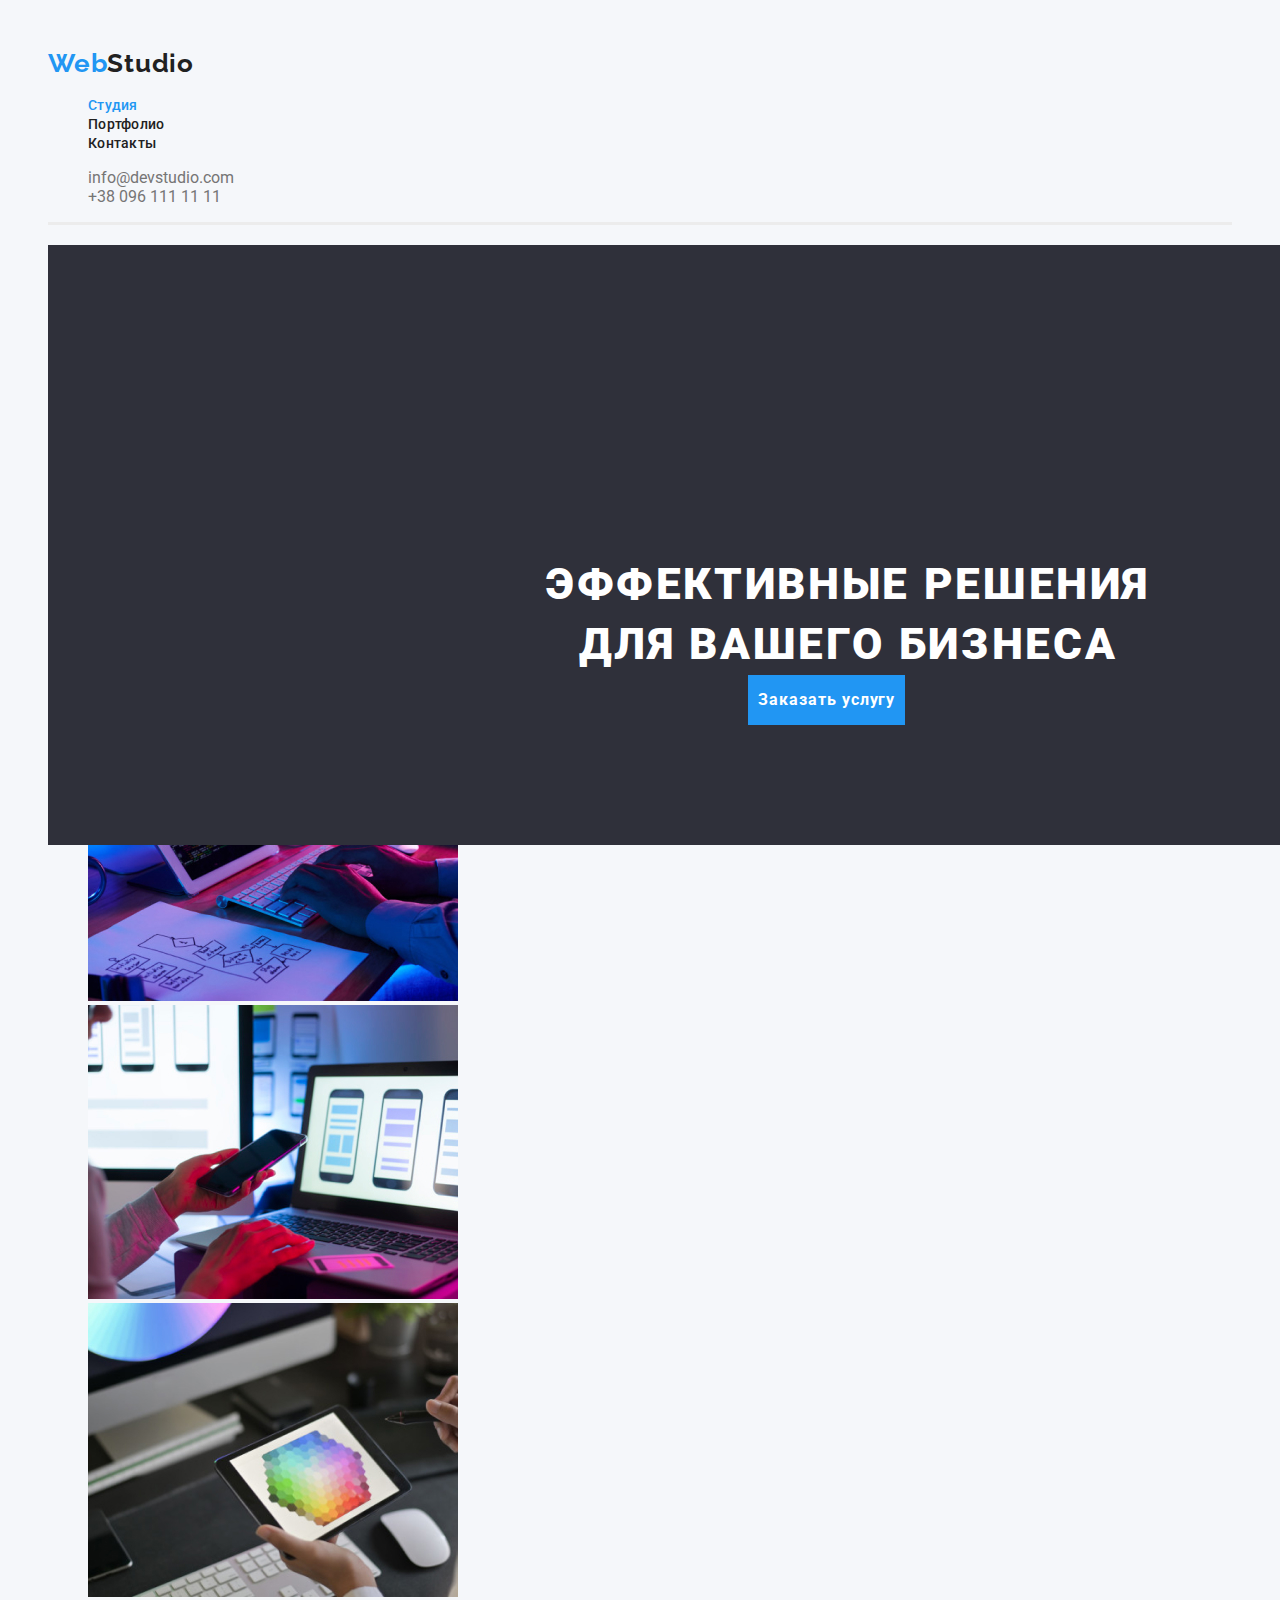
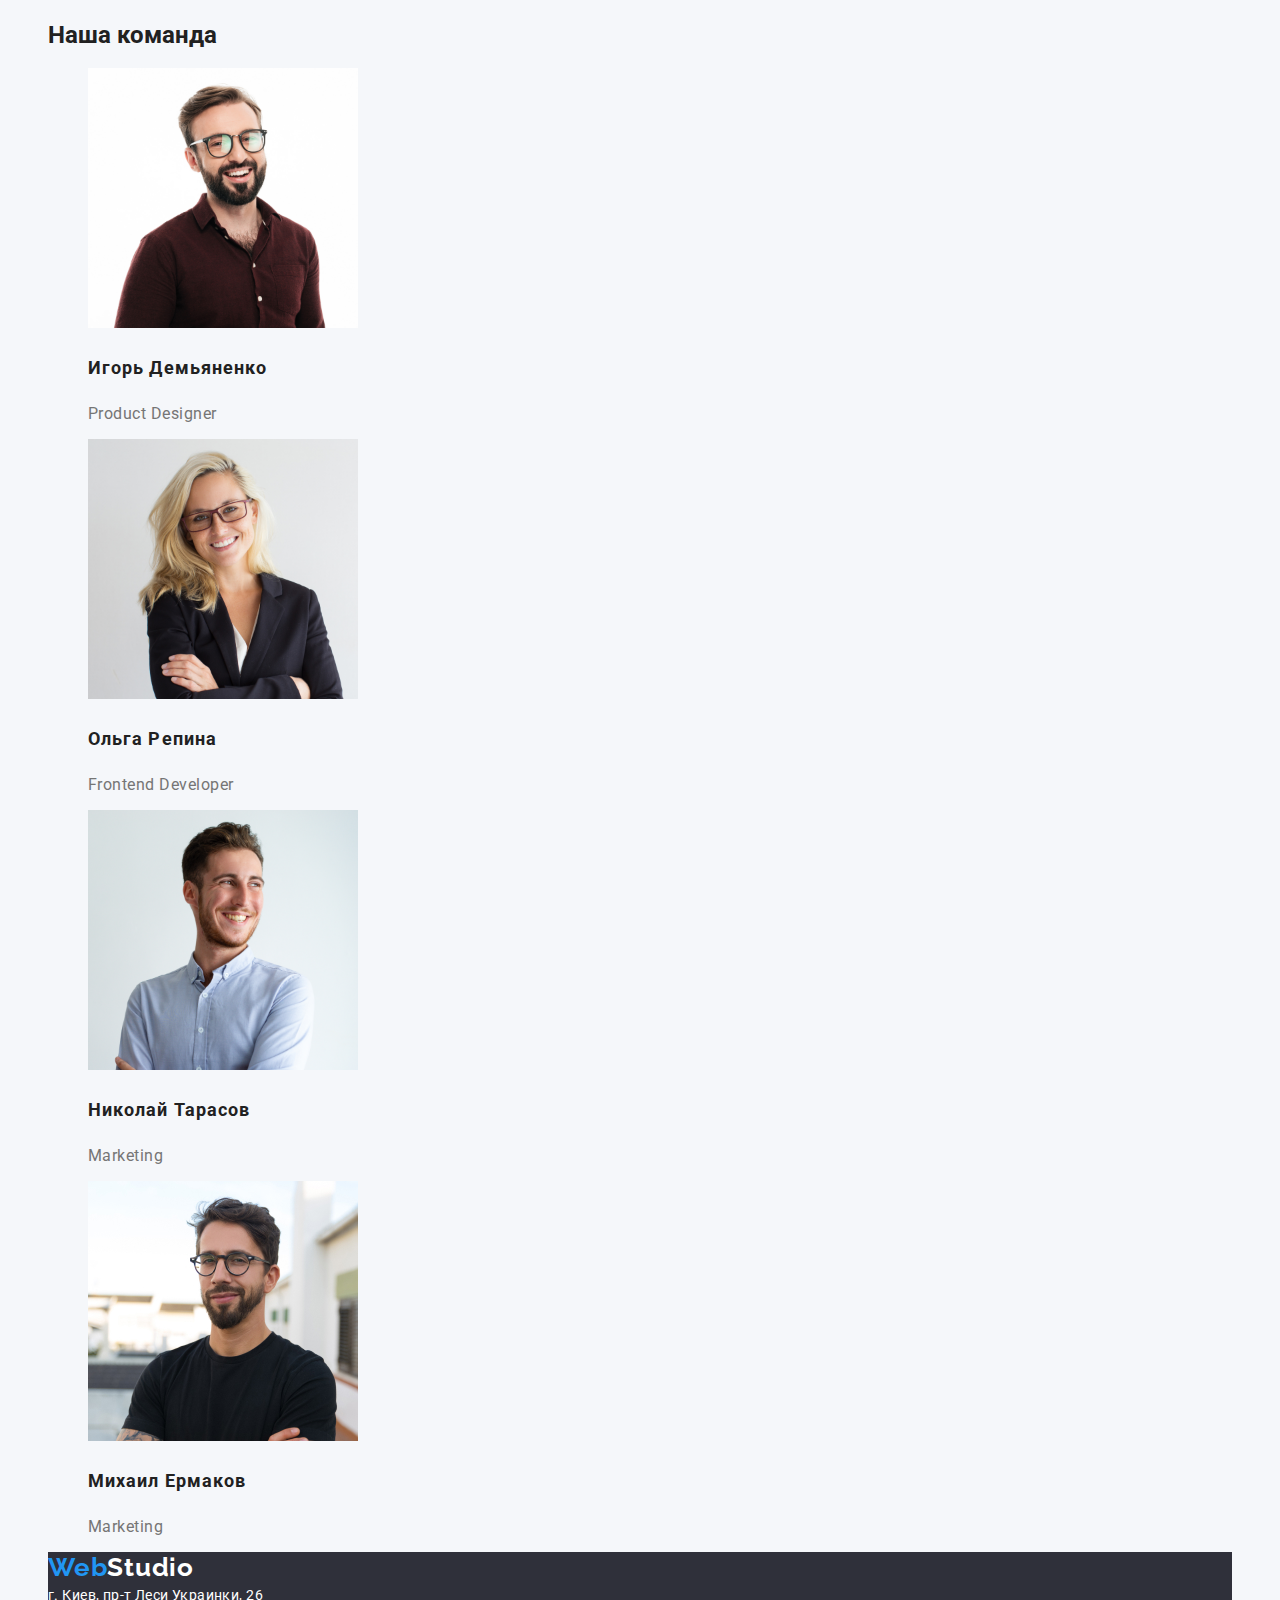
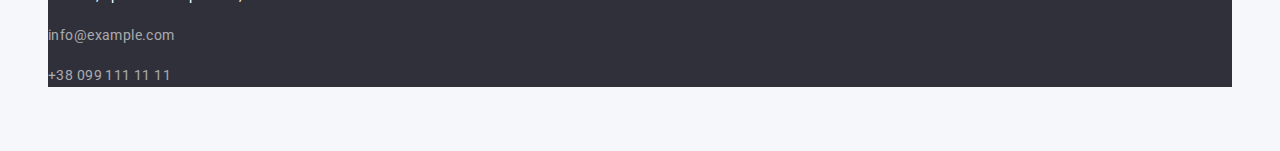
==== index.html @ 978a1388 "goit-markup-hw-02 v1" ====
<!DOCTYPE html>
<html lang="ru">

<head>
    <meta charset="UTF-8" />
    <meta name="viewport" content="width=device-width, initial-scale=1.0" />
    <title>WebStudio</title>
    <link rel="stylesheet" href="./css/normalize.css">
    <link rel="preconnect" href="https://fonts.gstatic.com">
    <link href="https://fonts.googleapis.com/css2?family=Open+Sans:wght@400;600&family=Raleway:wght@100;300;400;600;700&family=Roboto:wght@400;500;700;900&display=swap" rel="stylesheet">
    <link rel="preconnect" href="https://fonts.gstatic.com" />
    <link href="https://fonts.googleapis.com/css2?family=Open+Sans:wght@400;600&family=Raleway:wght@100;300;400;600;700&display=swap" rel="stylesheet" />
    <link rel="stylesheet" href="./css/common.css" />
    <link rel="stylesheet" href="./css/main.css" />
</head>

<body>
    <header class="header">
        <!-- Навигация -->
        <nav class="site-nav">
            <a href="./index.html">
                <span class="logo-accent">Web</span><span class="logo-header">Studio</span>
            </a>
            <ul class="nav-list">
                <li>
                    <a href="./index.html" class="link current">Cтудия</a>
                </li>
                <li>
                    <a href="./portfolio.html" class="link">Портфолио</a>
                </li>
                <li>
                    <a href="#contacts" class="link">Контакты</a>
                </li>
            </ul>
            <!-- Контакты -->
            <ul class="contacts-list">
                <li>
                    <a href="mailto:info@devstudio.com" class="link">info@devstudio.com</a
            >
          </li>
          <li>
            <a href="tel:+380961111111" class="link">+38 096 111 11 11</a>
                </li>
            </ul>
        </nav>
    </header>

    <main>
        <!-- Герой -->
        <section class="hero">
            <h1 class="hero-title">Эффективные решения для вашего бизнеса</h1>
            <a href="#" class="order-btn">Заказать услугу</a>
        </section>
        <!-- Особенности -->
        <section class="section">
            <h2 class="section-title">Особенности</h2>
            <ul class="features">
                <li>
                    <h3 class="list-title">Внимание к деталям</h3>
                    <p>
                        Идейные соображения, а также начало повседневной работы по формированию позиции.
                    </p>
                </li>
                <li>
                    <h3 class="list-title">Пунктуальность</h3>
                    <p>
                        Задача организации, в особенности же рамки и место обучения кадров влечет за собой.
                    </p>
                </li>
                <li>
                    <h3 class="list-title">Планирование</h3>
                    <p>
                        Равным образом консультация с широким активом в значительной степени обуславливает.
                    </p>
                </li>
                <li>
                    <h3 class="list-title">Современные технологии</h3>
                    <p>
                        Значимость этих проблем настолько очевидна, что реализация плановых заданий.
                    </p>
                </li>
            </ul>
        </section>
        <!-- Чем мы занимаемся -->
        <section class="section">
            <h2 class="section-title">Чем мы занимаемся</h2>
            <ul>
                <li><img src="./img/box 1.jpg" alt="img1" width="370" /></li>
                <li><img src="./img/box 2.jpg" alt="img2" width="370" /></li>
                <li><img src="./img/box 3.jpg" alt="img3" width="370" /></li>
            </ul>
        </section>
        <!-- Наша команда -->
        <section class="section">
            <h2 class="section-title">Наша команда</h2>
            <ul>
                <li>
                    <img src="./img/img1.jpg" alt="Портрет Игоря Демьяненко" width="270" />
                    <h3 class="list-title">Игорь Демьяненко</h3>
                    <p>Product Designer</p>
                </li>
                <li>
                    <img src="./img/img2.jpg" alt="Портрет Ольги Репиной" width="270" />
                    <h3 class="list-title">Ольга Репина</h3>
                    <p>Frontend Developer</p>
                </li>
                <li>
                    <img src="./img/img3.jpg" alt="Портрет Николая Тарасова" width="270" />
                    <h3 class="list-title">Николай Тарасов</h3>
                    <p>Marketing</p>
                </li>
                <li>
                    <img src="./img/img4.jpg" alt="Портрет Михаила Ермакова" width="270" />
                    <h3 class="list-title">Михаил Ермаков</h3>
                    <p>Marketing</p>
                </li>
            </ul>
        </section>
    </main>

    <footer class="footer">
        <a href="./index.html">
            <span class="logo-accent">Web</span
        ><span class="logo-footer">Studio</span>
        </a>
        <address class="adress">
          <a href="https://goo.gl/maps/UhhwCVumLmPJmTvy5" class="link address">
            г. Киев, пр-т Леси Украинки, 26</a
          >
        </address>
        <address class="adress">
          <p><a href="mailto:info@example.com">info@example.com</a></p>
          <p><a href="tel:+380991111111">+38 099 111 11 11</a></p>
        </address>
        </div>
    </footer>
</body>

</html>
---- css/common.css ----
:root {
    --primary-text-color: #757575;
    --color-lightgrey: rgba(255, 255, 255, 0.6);
    --title-text-color: #212121;
    --accent-color: #2196F3;
    --primary-white: #ffffff;
    --primary-background: #2F303A;
}

body {
    font-family: 'Roboto', sans-serif;
    background: #f5f7fa;
    padding: 40px;
}

li {
    list-style: none;
}

a {
    text-decoration: none;
    color:
}

address {
    font-style: normal;
}

.footer,
.hero {
    background-color: var(--primary-background);
}

.header {
    border-bottom: solid #ECECEC;
}


/* logo */

.logo-accent {
    color: #2196F3;
}

.logo-header {
    color: #212121;
}

.logo-footer {
    color: var(--primary-white);
}


/* .logo-accent {
    font-family: "Raleway", sans-serif;
    font-weight: 700;
    Font style: bold;
    font-size: 26px;
    line-height: 31px;
    letter-spacing: 0.03em;
} */

.logo-accent,
.logo-footer,
.logo-header {
    font-family: "Raleway", sans-serif;
    font-weight: 700;
    font-style: normal;
    font-size: 26px;
    line-height: 31px;
    letter-spacing: 0.03em;
}


/* contacts */

.contacts-list .link {
    color: var(--primary-text-color);
}

.contacts-list .link:hover,
.contacts-list .link:focus {
    color: var(--accent-color);
}

.section {
    color: var(--primary-text-color);
}

.section-title,
.title,
.list-title {
    color: var(--title-text-color);
}

.list-title {
    font-size: 18px;
    line-height: 36px;
    letter-spacing: 0.06em;
}


/* Site Navigation */

.nav-list .link.current {
    color: var(--accent-color);
}

.nav-list .link {
    color: var(--title-text-color);
    font-weight: 500;
    font-size: 14px;
    line-height: 16px;
    letter-spacing: 0.02em;
}

.nav-list .link:hover,
.nav-list .link:focus {
    color: var(--accent-color);
}


/* Footer */

.footer a {
    color: var(--color-lightgrey);
}

.footer .address {
    color: var(--primary-white);
}

.adress a {
    font-family: 'Roboto';
    font-style: normal;
    font-weight: 400;
    font-size: 14px;
    line-height: 24px;
    letter-spacing: 0.03em;
}
---- css/main.css ----
/*
li {
    list-style: none;
}

[href] {
    text-decoration: none;
}

.section {
    color: var(--primary-text-color);
}

.section-title,
.title {
    color: var(--title-text-color);
}


/* Site Navigation */


/* .nav-list .link {
    color: var(--title-text-color);
}

.nav-list .link:hover,
.nav-list .link:focus {
    color: var(--accent-color); */


/* Hero */

.hero {
    position: absolute;
    width: 1600px;
    height: 600px;
}

.hero-title {
    position: absolute;
    width: 696px;
    height: 120px;
    left: 452px;
    top: 280px;
    color: var(--primary-white);
    font-weight: 900;
    font-style: normal;
    font-size: 44px;
    line-height: 60px;
    text-align: center;
    letter-spacing: 0.06em;
    text-transform: uppercase;
}

.order-btn {
    position: absolute;
    left: 700px;
    top: 430px;
    background-color: var(--accent-color);
    color: var(--primary-white);
    font-style: normal;
    font-weight: bold;
    font-size: 16px;
    line-height: 30px;
    letter-spacing: 0.06em;
    align-items: center;
    text-align: center;
    padding: 10px;
}


/* Section */

.section p {
    font-family: 'Roboto';
    font-style: normal;
    font-weight: normal;
    font-size: 16px;
    line-height: 19px;
    letter-spacing: 0.03em;
}
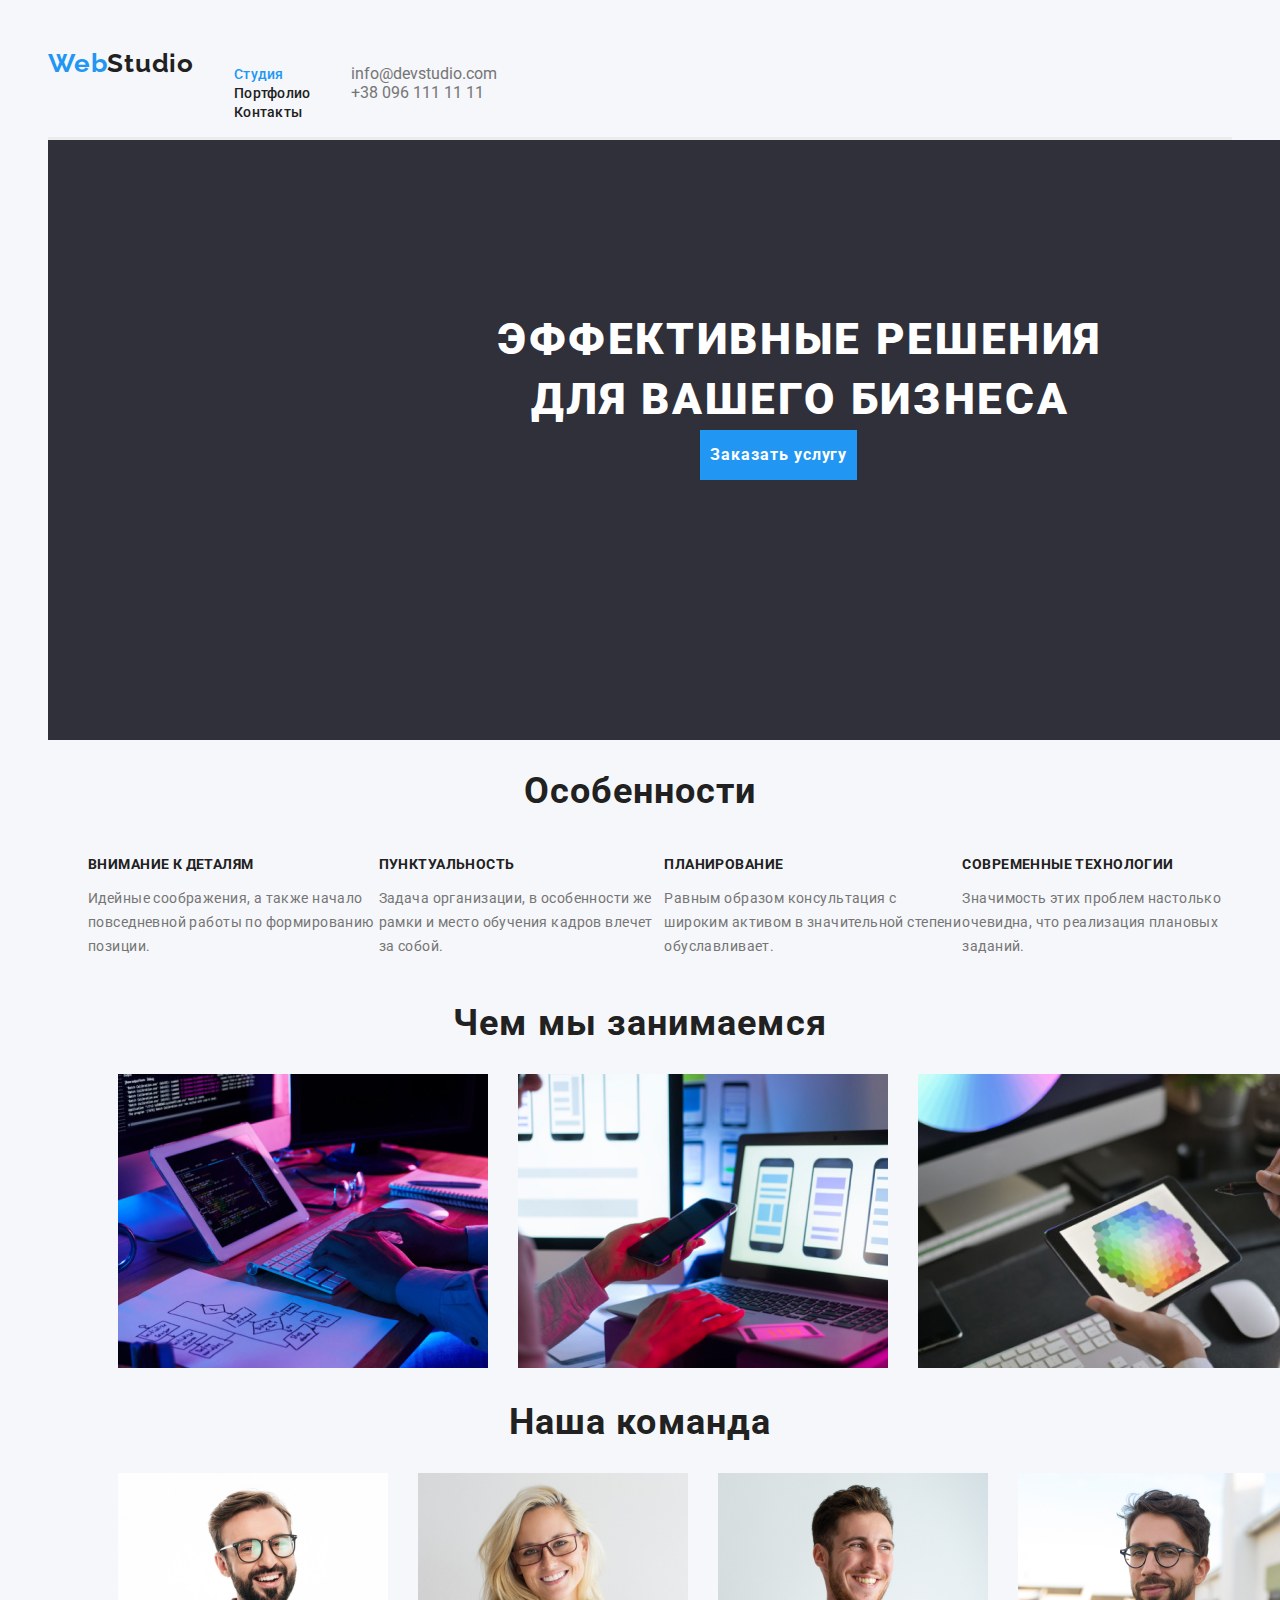
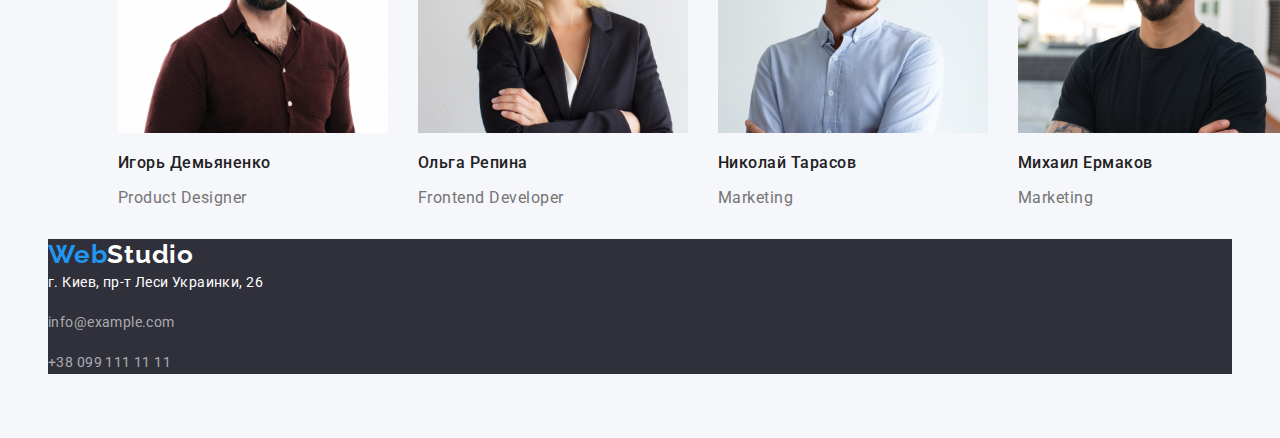
==== commit 64c29140: "goit-markup-hw-02 v1.1" ====
--- a/index.html
+++ b/index.html
@@ -84,7 +84,7 @@
         <!-- Чем мы занимаемся -->
         <section class="section">
             <h2 class="section-title">Чем мы занимаемся</h2>
-            <ul>
+            <ul class="about">
                 <li><img src="./img/box 1.jpg" alt="img1" width="370" /></li>
                 <li><img src="./img/box 2.jpg" alt="img2" width="370" /></li>
                 <li><img src="./img/box 3.jpg" alt="img3" width="370" /></li>
@@ -93,10 +93,10 @@
         <!-- Наша команда -->
         <section class="section">
             <h2 class="section-title">Наша команда</h2>
-            <ul>
+            <ul class="team-list">
                 <li>
                     <img src="./img/img1.jpg" alt="Портрет Игоря Демьяненко" width="270" />
-                    <h3 class="list-title">Игорь Демьяненко</h3>
+                    <h3 class="list-title ">Игорь Демьяненко</h3>
                     <p>Product Designer</p>
                 </li>
                 <li>
--- a/css/common.css
+++ b/css/common.css
@@ -19,7 +19,6 @@
 
 a {
     text-decoration: none;
-    color:
 }
 
 address {
@@ -36,6 +35,14 @@
 }
 
 
+/* Header */
+
+.header .site-nav {
+    display: flex;
+    flex-direction: row;
+}
+
+
 /* logo */
 
 .logo-accent {
@@ -49,16 +56,6 @@
 .logo-footer {
     color: var(--primary-white);
 }
-
-
-/* .logo-accent {
-    font-family: "Raleway", sans-serif;
-    font-weight: 700;
-    Font style: bold;
-    font-size: 26px;
-    line-height: 31px;
-    letter-spacing: 0.03em;
-} */
 
 .logo-accent,
 .logo-footer,
--- a/css/main.css
+++ b/css/main.css
@@ -1,38 +1,8 @@
-/*
-li {
-    list-style: none;
-}
-
-[href] {
-    text-decoration: none;
-}
-
-.section {
-    color: var(--primary-text-color);
-}
-
-.section-title,
-.title {
-    color: var(--title-text-color);
-}
-
-
-/* Site Navigation */
-
-
-/* .nav-list .link {
-    color: var(--title-text-color);
-}
-
-.nav-list .link:hover,
-.nav-list .link:focus {
-    color: var(--accent-color); */
-
-
 /* Hero */
 
 .hero {
-    position: absolute;
+    display: flex;
+    flex-direction: column;
     width: 1600px;
     height: 600px;
 }
@@ -72,6 +42,16 @@
 
 /* Section */
 
+.section-title {
+    font-family: 'Roboto';
+    font-style: normal;
+    font-weight: bold;
+    font-size: 36px;
+    line-height: 42px;
+    letter-spacing: 0.03em;
+    text-align: center;
+}
+
 .section p {
     font-family: 'Roboto';
     font-style: normal;
@@ -79,4 +59,64 @@
     font-size: 16px;
     line-height: 19px;
     letter-spacing: 0.03em;
+}
+
+
+/* Features Section */
+
+.features {
+    display: flex;
+    flex-direction: row;
+}
+
+.features .list-title {
+    font-family: 'Roboto';
+    font-style: normal;
+    font-weight: bold;
+    font-size: 14px;
+    line-height: 16px;
+    letter-spacing: 0.03em;
+    text-transform: uppercase;
+}
+
+.features p {
+    font-family: 'Roboto';
+    font-style: normal;
+    font-weight: normal;
+    font-size: 14px;
+    line-height: 24px;
+    letter-spacing: 0.03em;
+}
+
+
+/* About Section */
+
+.about {
+    display: flex;
+    flex-direction: row;
+}
+
+.about li {
+    margin-left: 30px;
+}
+
+
+/* Team Section */
+
+.team-list {
+    display: flex;
+    flex-direction: row;
+}
+
+.team-list li {
+    margin-left: 30px;
+}
+
+.team-list .list-title {
+    font-family: 'Roboto';
+    font-style: normal;
+    font-weight: 500;
+    font-size: 16px;
+    line-height: 19px;
+    letter-spacing: 0.03em;
 }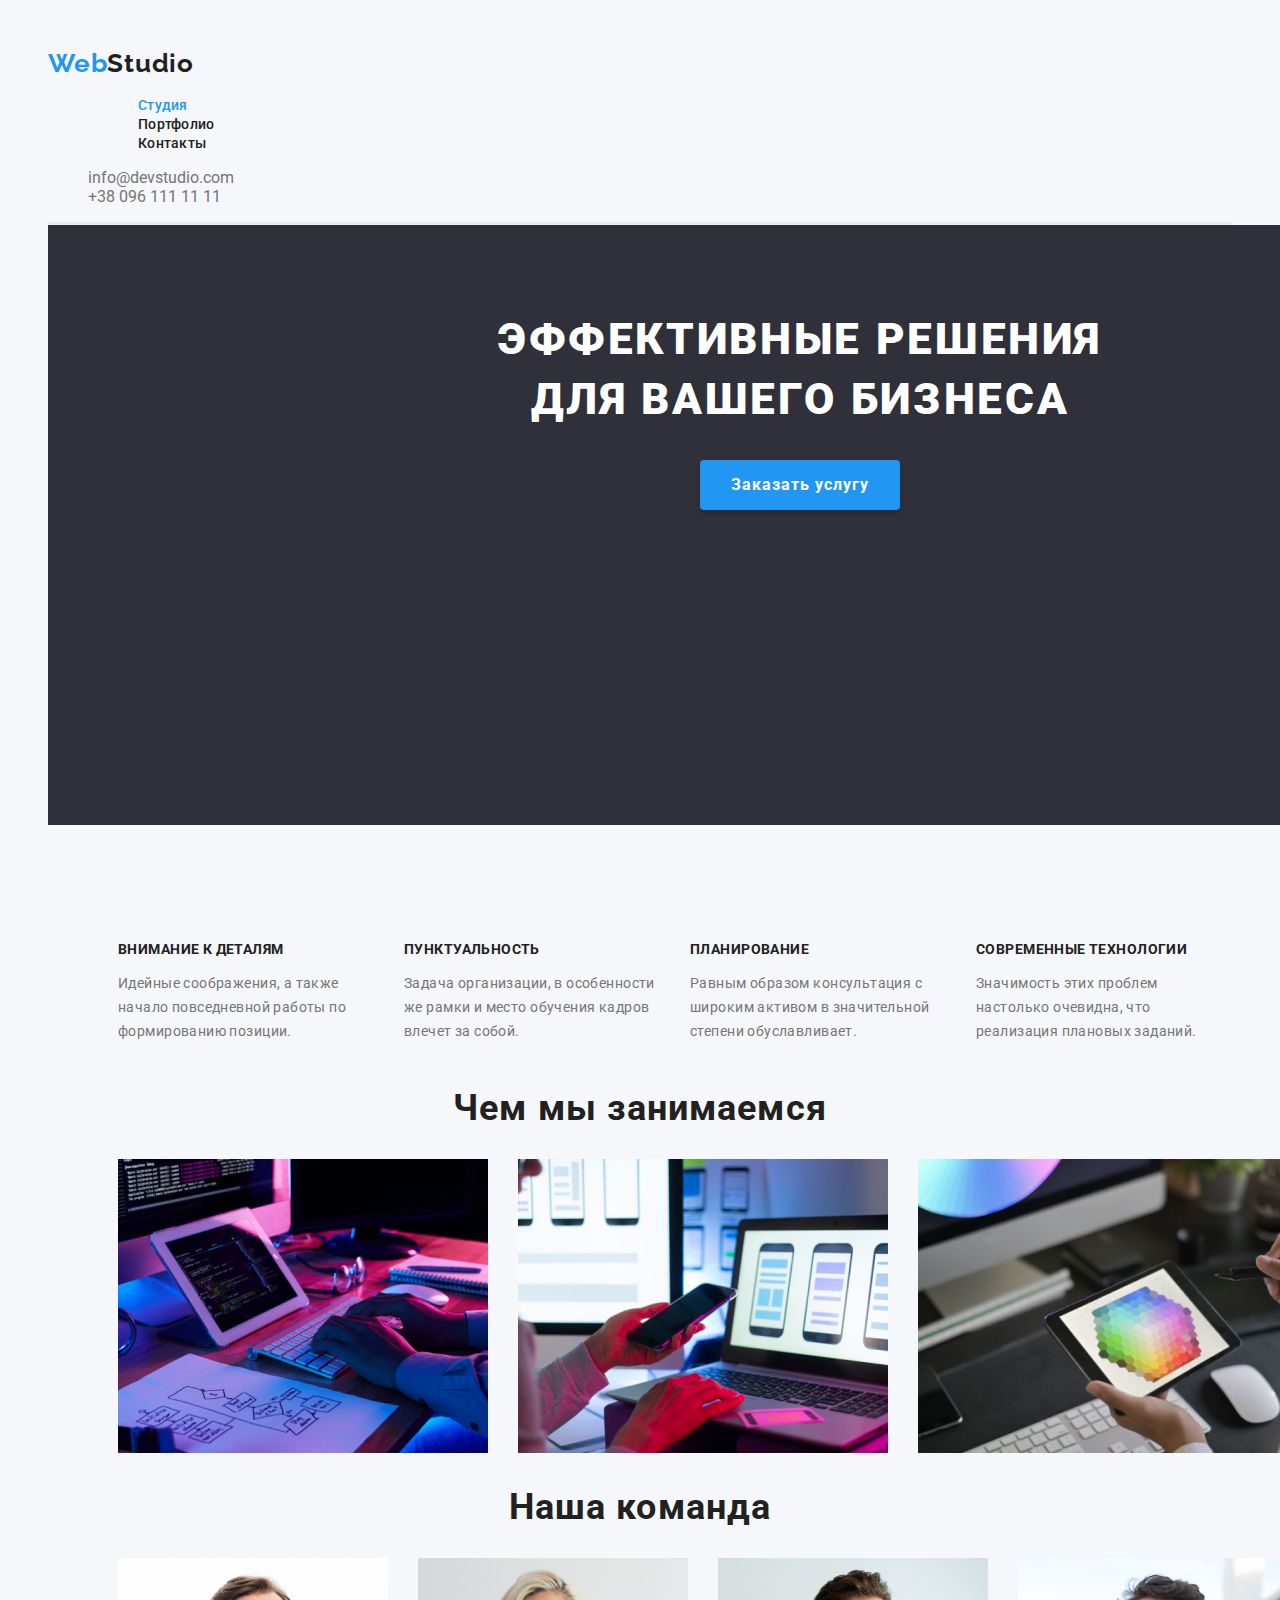
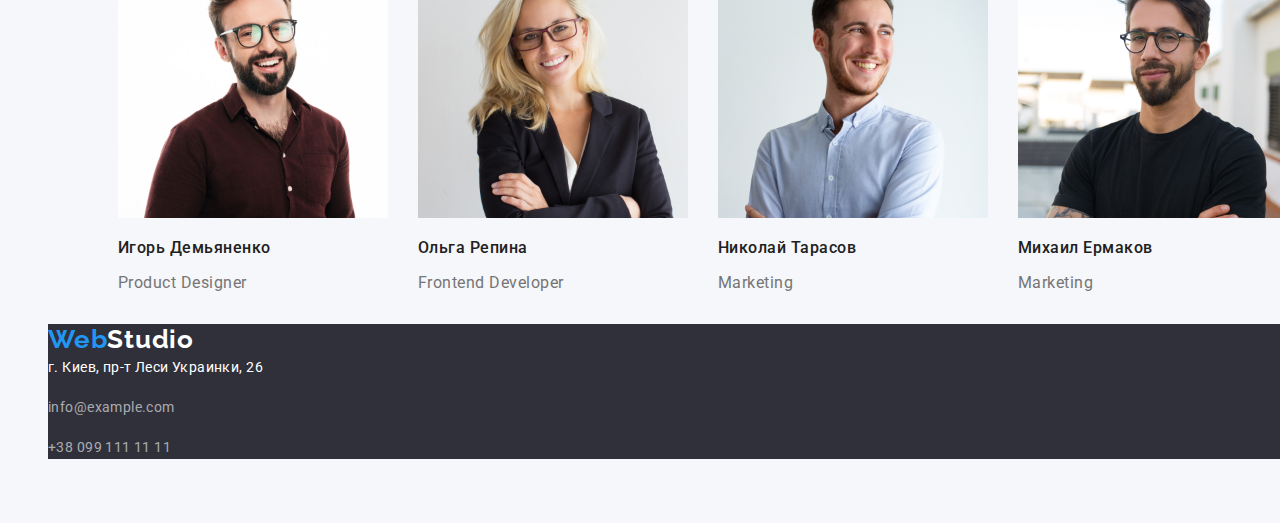
==== commit 4974809c: "goit-markup-hw-02 v1.3" ====
--- a/index.html
+++ b/index.html
@@ -53,7 +53,7 @@
         </section>
         <!-- Особенности -->
         <section class="section">
-            <h2 class="section-title">Особенности</h2>
+            <h2 class="section-title hidden-title">Особенности</h2>
             <ul class="features">
                 <li>
                     <h3 class="list-title">Внимание к деталям</h3>
--- a/css/common.css
+++ b/css/common.css
@@ -5,6 +5,12 @@
     --accent-color: #2196F3;
     --primary-white: #ffffff;
     --primary-background: #2F303A;
+}
+
+*,
+*::before,
+*::after {
+    box-sizing: border-box;
 }
 
 body {
@@ -30,16 +36,32 @@
     background-color: var(--primary-background);
 }
 
+
+/* Header */
+
 .header {
     border-bottom: solid #ECECEC;
 }
 
 
-/* Header */
+/* Site Navigation */
 
-.header .site-nav {
-    display: flex;
-    flex-direction: row;
+.nav-list .link.current {
+    color: var(--accent-color);
+}
+
+.nav-list .link {
+    color: var(--title-text-color);
+    font-weight: 500;
+    font-size: 14px;
+    line-height: 16px;
+    letter-spacing: 0.02em;
+    margin-left: 50px;
+}
+
+.nav-list .link:hover,
+.nav-list .link:focus {
+    color: var(--accent-color);
 }
 
 
@@ -97,27 +119,11 @@
 }
 
 
-/* Site Navigation */
+/* Footer */
 
-.nav-list .link.current {
-    color: var(--accent-color);
+.footer {
+    width: 1600px;
 }
-
-.nav-list .link {
-    color: var(--title-text-color);
-    font-weight: 500;
-    font-size: 14px;
-    line-height: 16px;
-    letter-spacing: 0.02em;
-}
-
-.nav-list .link:hover,
-.nav-list .link:focus {
-    color: var(--accent-color);
-}
-
-
-/* Footer */
 
 .footer a {
     color: var(--color-lightgrey);
--- a/css/main.css
+++ b/css/main.css
@@ -27,6 +27,7 @@
     position: absolute;
     left: 700px;
     top: 430px;
+    width: 200px;
     background-color: var(--accent-color);
     color: var(--primary-white);
     font-style: normal;
@@ -37,6 +38,9 @@
     align-items: center;
     text-align: center;
     padding: 10px;
+    box-shadow: 0px 4px 4px rgba(0, 0, 0, 0.15);
+    border-radius: 4px;
+    margin-top: 30px;
 }
 
 
@@ -64,9 +68,21 @@
 
 /* Features Section */
 
+.section-title.hidden-title {
+    visibility: hidden;
+}
+
 .features {
     display: flex;
     flex-direction: row;
+}
+
+.features>li {
+    margin-left: 30px;
+    width: 270px;
+    /* position: absolute;
+    width: 270px;
+    height: 101px; */
 }
 
 .features .list-title {
@@ -82,7 +98,7 @@
 .features p {
     font-family: 'Roboto';
     font-style: normal;
-    font-weight: normal;
+    font-weight: 400;
     font-size: 14px;
     line-height: 24px;
     letter-spacing: 0.03em;
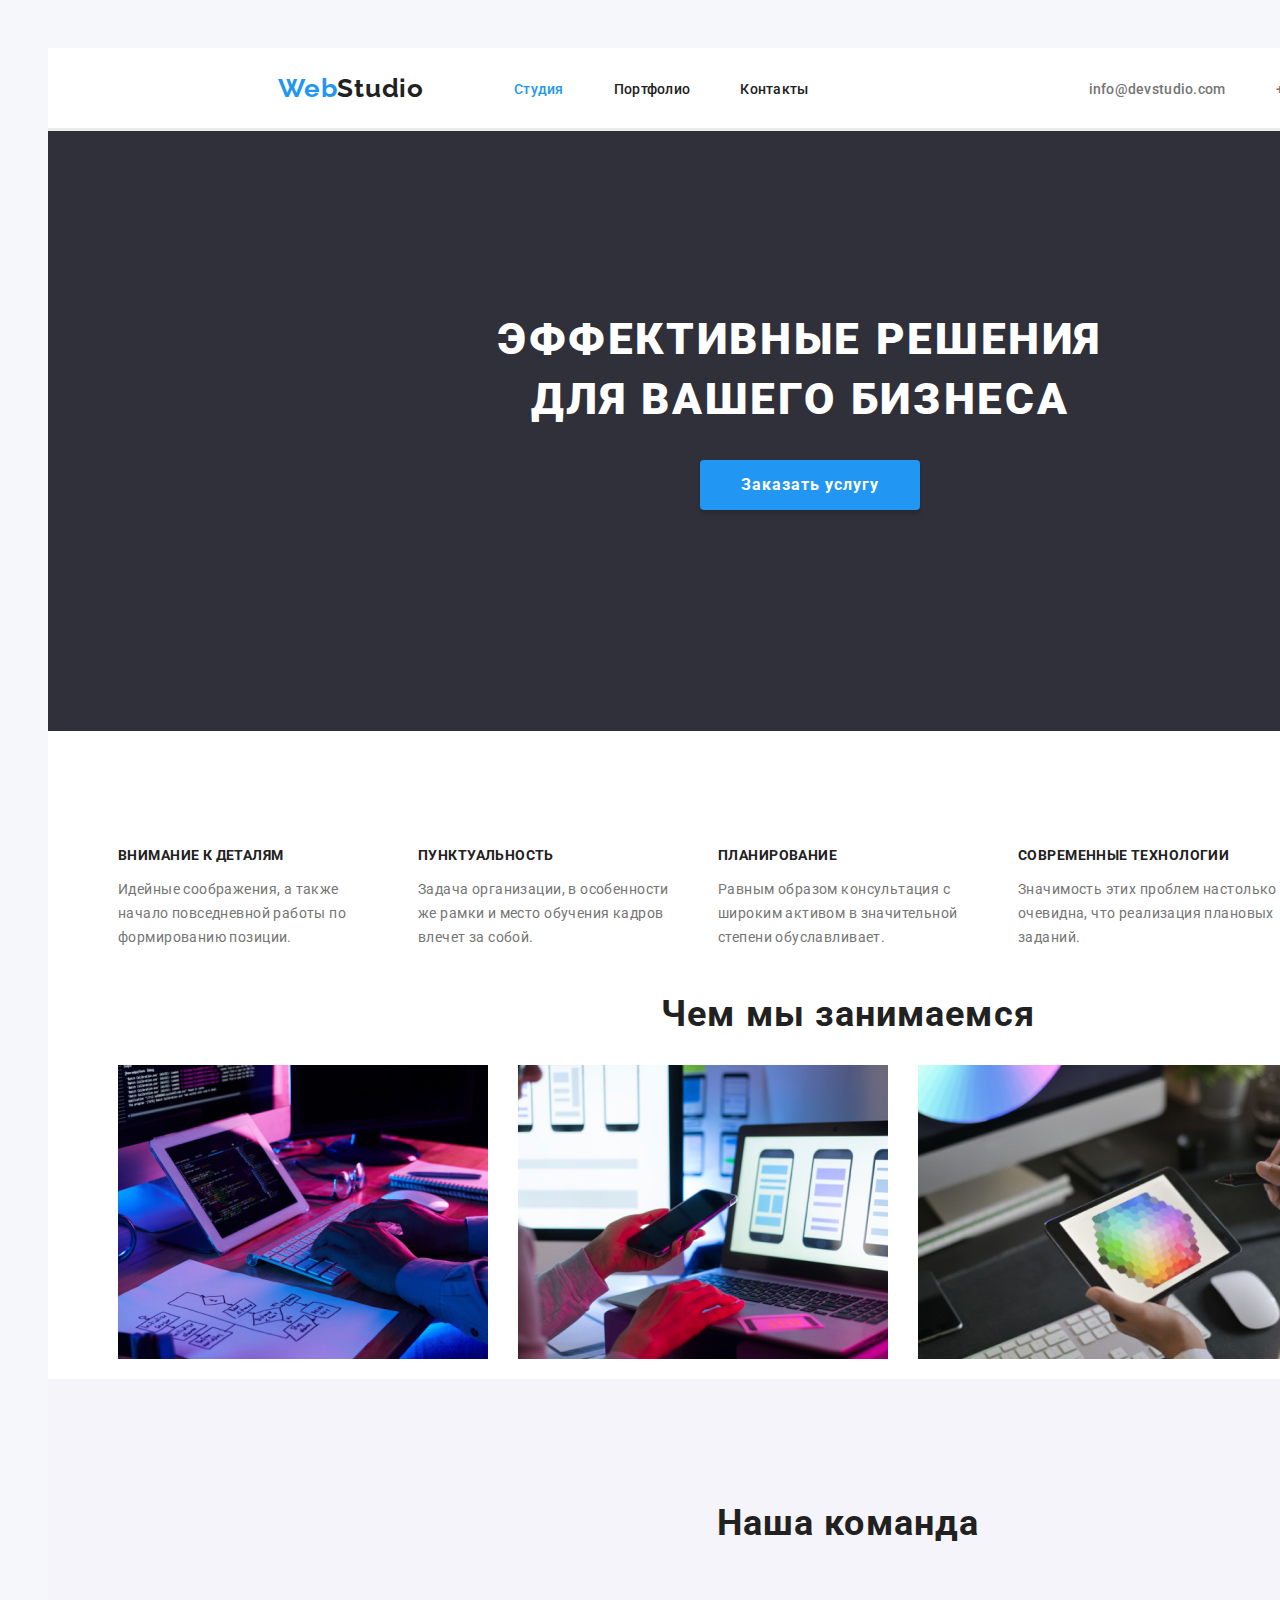
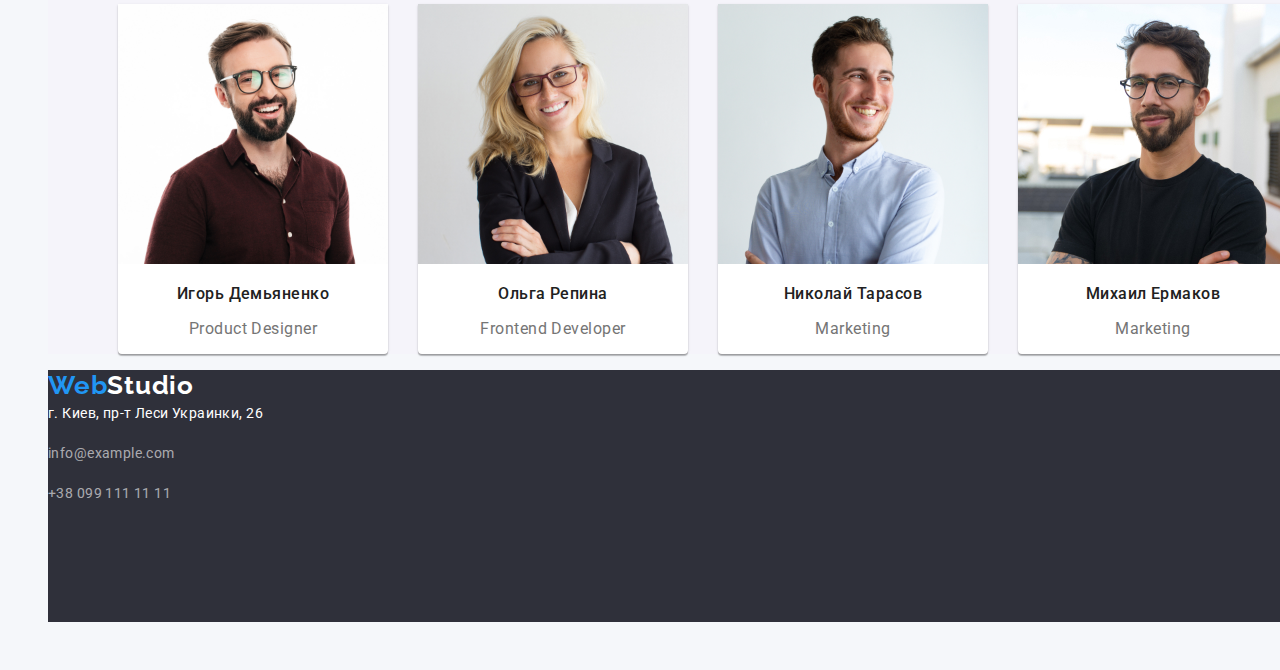
==== commit 9cf21173: "goit-markup-hw-02 v2.0" ====
--- a/index.html
+++ b/index.html
@@ -15,107 +15,110 @@
 </head>
 
 <body>
-    <header class="header">
-        <!-- Навигация -->
-        <nav class="site-nav">
-            <a href="./index.html">
-                <span class="logo-accent">Web</span><span class="logo-header">Studio</span>
-            </a>
-            <ul class="nav-list">
-                <li>
-                    <a href="./index.html" class="link current">Cтудия</a>
-                </li>
-                <li>
-                    <a href="./portfolio.html" class="link">Портфолио</a>
-                </li>
-                <li>
-                    <a href="#contacts" class="link">Контакты</a>
-                </li>
-            </ul>
-            <!-- Контакты -->
-            <ul class="contacts-list">
-                <li>
-                    <a href="mailto:info@devstudio.com" class="link">info@devstudio.com</a
+    <div class="wrapper">
+        <header class="header">
+            <!-- Навигация -->
+            <nav class="site-nav">
+                <a href="./index.html">
+                    <span class="logo-accent">Web</span><span class="logo-header">Studio</span>
+                </a>
+                <ul class="nav-list">
+                    <li>
+                        <a href="./index.html" class="link current">Cтудия</a>
+                    </li>
+                    <li>
+                        <a href="./portfolio.html" class="link">Портфолио</a>
+                    </li>
+                    <li>
+                        <a href="#contacts" class="link">Контакты</a>
+                    </li>
+                </ul>
+                <!-- Контакты -->
+                <ul class="contacts-list">
+                    <li>
+                        <a href="mailto:info@devstudio.com" class="link">info@devstudio.com</a
             >
           </li>
           <li>
             <a href="tel:+380961111111" class="link">+38 096 111 11 11</a>
-                </li>
-            </ul>
-        </nav>
-    </header>
+                    </li>
+                </ul>
+            </nav>
+        </header>
 
-    <main>
-        <!-- Герой -->
-        <section class="hero">
-            <h1 class="hero-title">Эффективные решения для вашего бизнеса</h1>
-            <a href="#" class="order-btn">Заказать услугу</a>
-        </section>
-        <!-- Особенности -->
-        <section class="section">
-            <h2 class="section-title hidden-title">Особенности</h2>
-            <ul class="features">
-                <li>
-                    <h3 class="list-title">Внимание к деталям</h3>
-                    <p>
-                        Идейные соображения, а также начало повседневной работы по формированию позиции.
-                    </p>
-                </li>
-                <li>
-                    <h3 class="list-title">Пунктуальность</h3>
-                    <p>
-                        Задача организации, в особенности же рамки и место обучения кадров влечет за собой.
-                    </p>
-                </li>
-                <li>
-                    <h3 class="list-title">Планирование</h3>
-                    <p>
-                        Равным образом консультация с широким активом в значительной степени обуславливает.
-                    </p>
-                </li>
-                <li>
-                    <h3 class="list-title">Современные технологии</h3>
-                    <p>
-                        Значимость этих проблем настолько очевидна, что реализация плановых заданий.
-                    </p>
-                </li>
-            </ul>
-        </section>
-        <!-- Чем мы занимаемся -->
-        <section class="section">
-            <h2 class="section-title">Чем мы занимаемся</h2>
-            <ul class="about">
-                <li><img src="./img/box 1.jpg" alt="img1" width="370" /></li>
-                <li><img src="./img/box 2.jpg" alt="img2" width="370" /></li>
-                <li><img src="./img/box 3.jpg" alt="img3" width="370" /></li>
-            </ul>
-        </section>
-        <!-- Наша команда -->
-        <section class="section">
-            <h2 class="section-title">Наша команда</h2>
-            <ul class="team-list">
-                <li>
-                    <img src="./img/img1.jpg" alt="Портрет Игоря Демьяненко" width="270" />
-                    <h3 class="list-title ">Игорь Демьяненко</h3>
-                    <p>Product Designer</p>
-                </li>
-                <li>
-                    <img src="./img/img2.jpg" alt="Портрет Ольги Репиной" width="270" />
-                    <h3 class="list-title">Ольга Репина</h3>
-                    <p>Frontend Developer</p>
-                </li>
-                <li>
-                    <img src="./img/img3.jpg" alt="Портрет Николая Тарасова" width="270" />
-                    <h3 class="list-title">Николай Тарасов</h3>
-                    <p>Marketing</p>
-                </li>
-                <li>
-                    <img src="./img/img4.jpg" alt="Портрет Михаила Ермакова" width="270" />
-                    <h3 class="list-title">Михаил Ермаков</h3>
-                    <p>Marketing</p>
-                </li>
-            </ul>
-        </section>
+        <main>
+
+            <!-- Герой -->
+            <section class="hero">
+                <h1 class="hero-title">Эффективные решения для вашего бизнеса</h1>
+                <a href="#" class="order-btn">Заказать услугу</a>
+            </section>
+            <!-- Особенности -->
+            <section class="section">
+                <h2 class="section-title hidden-title">Особенности</h2>
+                <ul class="features">
+                    <li>
+                        <h3 class="list-title">Внимание к деталям</h3>
+                        <p>
+                            Идейные соображения, а также начало повседневной работы по формированию позиции.
+                        </p>
+                    </li>
+                    <li>
+                        <h3 class="list-title">Пунктуальность</h3>
+                        <p>
+                            Задача организации, в особенности же рамки и место обучения кадров влечет за собой.
+                        </p>
+                    </li>
+                    <li>
+                        <h3 class="list-title">Планирование</h3>
+                        <p>
+                            Равным образом консультация с широким активом в значительной степени обуславливает.
+                        </p>
+                    </li>
+                    <li>
+                        <h3 class="list-title">Современные технологии</h3>
+                        <p>
+                            Значимость этих проблем настолько очевидна, что реализация плановых заданий.
+                        </p>
+                    </li>
+                </ul>
+            </section>
+            <!-- Чем мы занимаемся -->
+            <section class="section">
+                <h2 class="section-title">Чем мы занимаемся</h2>
+                <ul class="about">
+                    <li><img src="./img/box 1.jpg" alt="img1" width="370" /></li>
+                    <li><img src="./img/box 2.jpg" alt="img2" width="370" /></li>
+                    <li><img src="./img/box 3.jpg" alt="img3" width="370" /></li>
+                </ul>
+            </section>
+            <!-- Наша команда -->
+            <section class="section team">
+                <h2 class="section-title">Наша команда</h2>
+                <ul class="team-list">
+                    <li>
+                        <img src="./img/img1.jpg" alt="Портрет Игоря Демьяненко" width="270" />
+                        <h3 class="list-title ">Игорь Демьяненко</h3>
+                        <p>Product Designer</p>
+                    </li>
+                    <li>
+                        <img src="./img/img2.jpg" alt="Портрет Ольги Репиной" width="270" />
+                        <h3 class="list-title">Ольга Репина</h3>
+                        <p>Frontend Developer</p>
+                    </li>
+                    <li>
+                        <img src="./img/img3.jpg" alt="Портрет Николая Тарасова" width="270" />
+                        <h3 class="list-title">Николай Тарасов</h3>
+                        <p>Marketing</p>
+                    </li>
+                    <li>
+                        <img src="./img/img4.jpg" alt="Портрет Михаила Ермакова" width="270" />
+                        <h3 class="list-title">Михаил Ермаков</h3>
+                        <p>Marketing</p>
+                    </li>
+                </ul>
+            </section>
+    </div>
     </main>
 
     <footer class="footer">
--- a/css/common.css
+++ b/css/common.css
@@ -2,15 +2,10 @@
     --primary-text-color: #757575;
     --color-lightgrey: rgba(255, 255, 255, 0.6);
     --title-text-color: #212121;
-    --accent-color: #2196F3;
+    --accent-color: #2196f3;
     --primary-white: #ffffff;
-    --primary-background: #2F303A;
-}
-
-*,
-*::before,
-*::after {
-    box-sizing: border-box;
+    --primary-background: #2f303a;
+    --secondary-background: #f5f4fa;
 }
 
 body {
@@ -36,15 +31,65 @@
     background-color: var(--primary-background);
 }
 
+.wrapper {
+    width: 1600px;
+    background-color: var(--primary-white);
+}
+
 
 /* Header */
 
 .header {
-    border-bottom: solid #ECECEC;
+    width: 1600px;
+    border-bottom: solid #ececec;
 }
 
 
 /* Site Navigation */
+
+.site-nav {
+    display: flex;
+    width: 1170px;
+    height: 80px;
+    padding-left: 15px;
+    padding-right: 15px;
+    margin-left: 215px;
+    margin-right: 215px;
+    align-items: center;
+}
+
+
+/* logo */
+
+.logo-accent {
+    color: #2196f3;
+}
+
+.logo-header {
+    color: #212121;
+}
+
+.logo-footer {
+    color: var(--primary-white);
+}
+
+.logo-accent,
+.logo-footer,
+.logo-header {
+    font-family: 'Raleway', sans-serif;
+    font-weight: 700;
+    font-style: normal;
+    font-size: 26px;
+    line-height: 31px;
+    letter-spacing: 0.03em;
+}
+
+
+/* Navigation list */
+
+.nav-list {
+    display: flex;
+}
 
 .nav-list .link.current {
     color: var(--accent-color);
@@ -65,36 +110,22 @@
 }
 
 
-/* logo */
+/* contacts */
 
-.logo-accent {
-    color: #2196F3;
+.contacts-list {
+    display: flex;
+    padding: 15px;
+    /* margin: auto;*/
+    margin-left: 215px;
 }
-
-.logo-header {
-    color: #212121;
-}
-
-.logo-footer {
-    color: var(--primary-white);
-}
-
-.logo-accent,
-.logo-footer,
-.logo-header {
-    font-family: "Raleway", sans-serif;
-    font-weight: 700;
-    font-style: normal;
-    font-size: 26px;
-    line-height: 31px;
-    letter-spacing: 0.03em;
-}
-
-
-/* contacts */
 
 .contacts-list .link {
     color: var(--primary-text-color);
+    font-weight: 500;
+    font-size: 14px;
+    line-height: 16px;
+    letter-spacing: 0.02em;
+    margin-left: 50px;
 }
 
 .contacts-list .link:hover,
@@ -123,6 +154,7 @@
 
 .footer {
     width: 1600px;
+    height: 252px;
 }
 
 .footer a {
--- a/css/main.css
+++ b/css/main.css
@@ -5,6 +5,7 @@
     flex-direction: column;
     width: 1600px;
     height: 600px;
+    align-items: center;
 }
 
 .hero-title {
@@ -80,9 +81,6 @@
 .features>li {
     margin-left: 30px;
     width: 270px;
-    /* position: absolute;
-    width: 270px;
-    height: 101px; */
 }
 
 .features .list-title {
@@ -119,13 +117,24 @@
 
 /* Team Section */
 
+.section.team {
+    background-color: var(--secondary-background);
+    padding-top: 94px;
+}
+
 .team-list {
     display: flex;
     flex-direction: row;
 }
 
 .team-list li {
+    margin-top: 30px;
     margin-left: 30px;
+    background-color: var(--primary-white);
+    text-align: center;
+    border-radius: 10px;
+    box-shadow: 0px 1px 3px rgba(0, 0, 0, 0.12), 0px 1px 1px rgba(0, 0, 0, 0.14), 0px 2px 1px rgba(0, 0, 0, 0.2);
+    border-radius: 0px 0px 4px 4px;
 }
 
 .team-list .list-title {
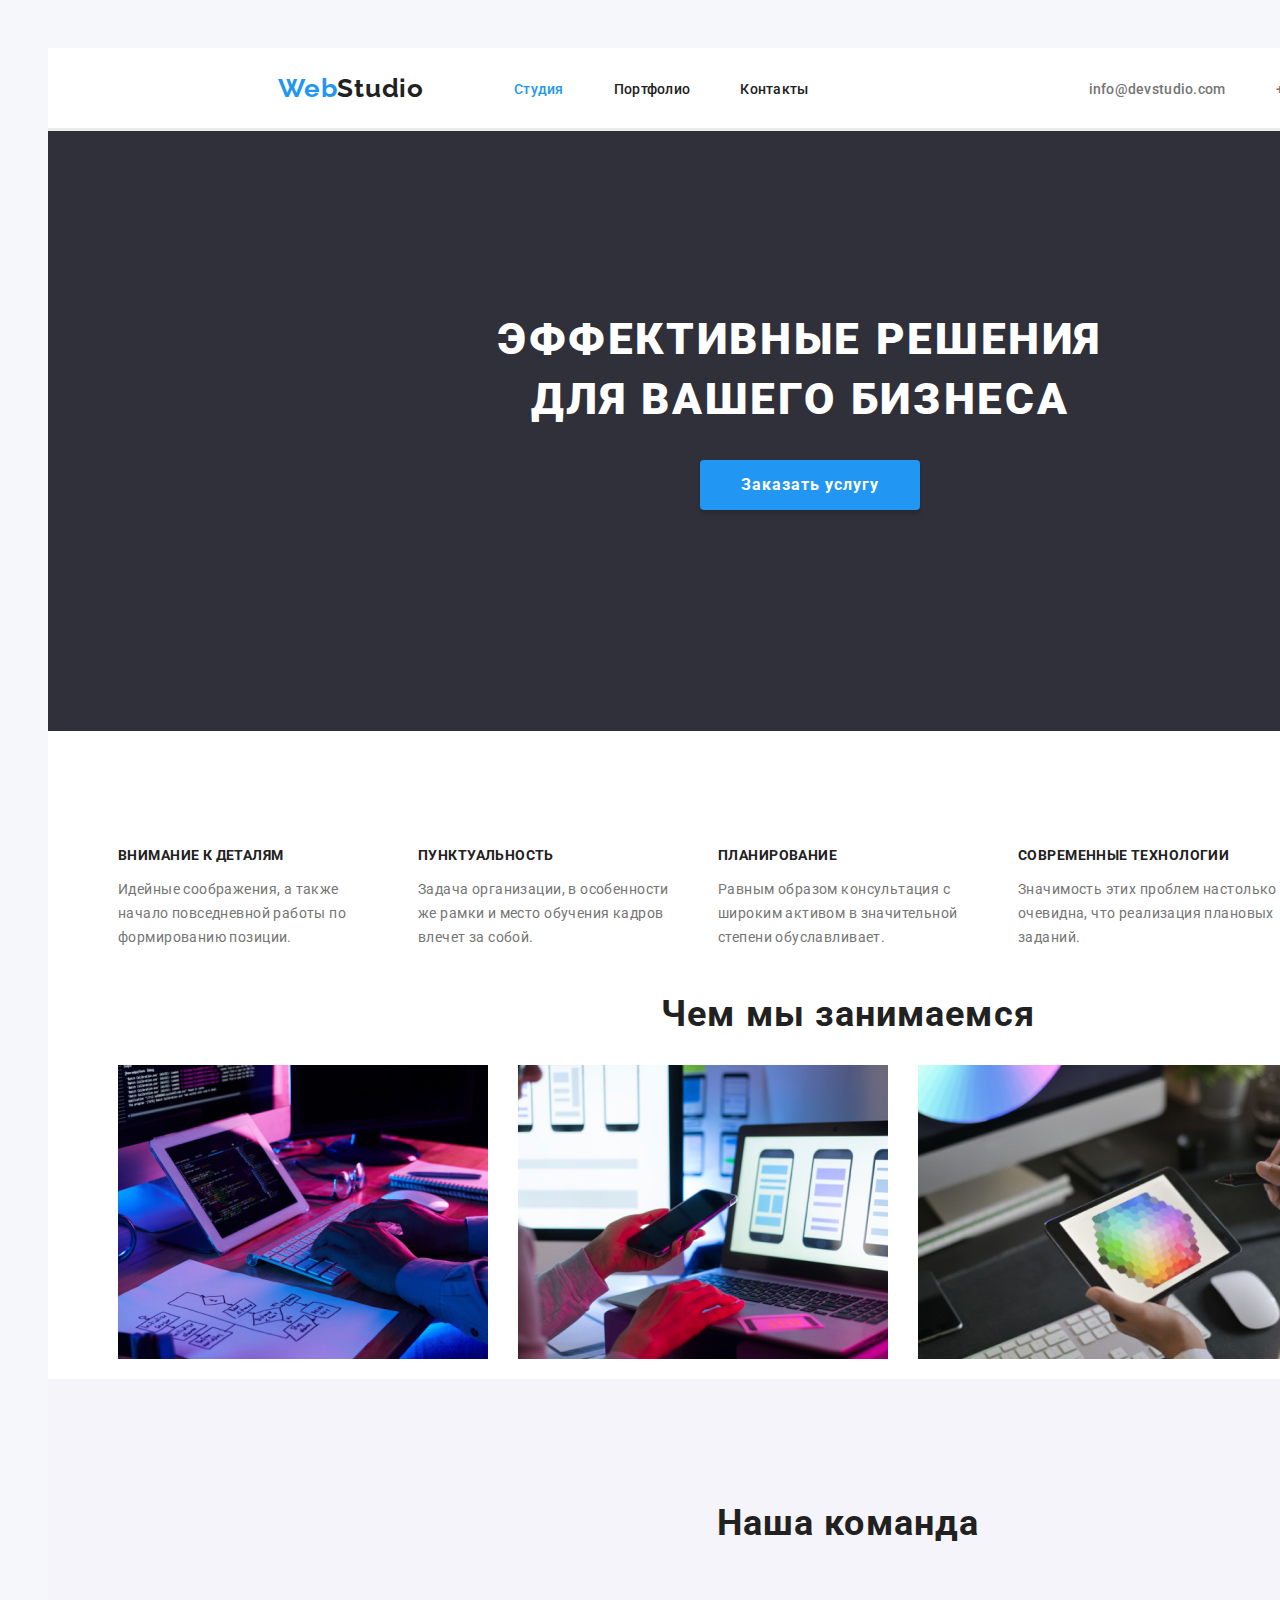
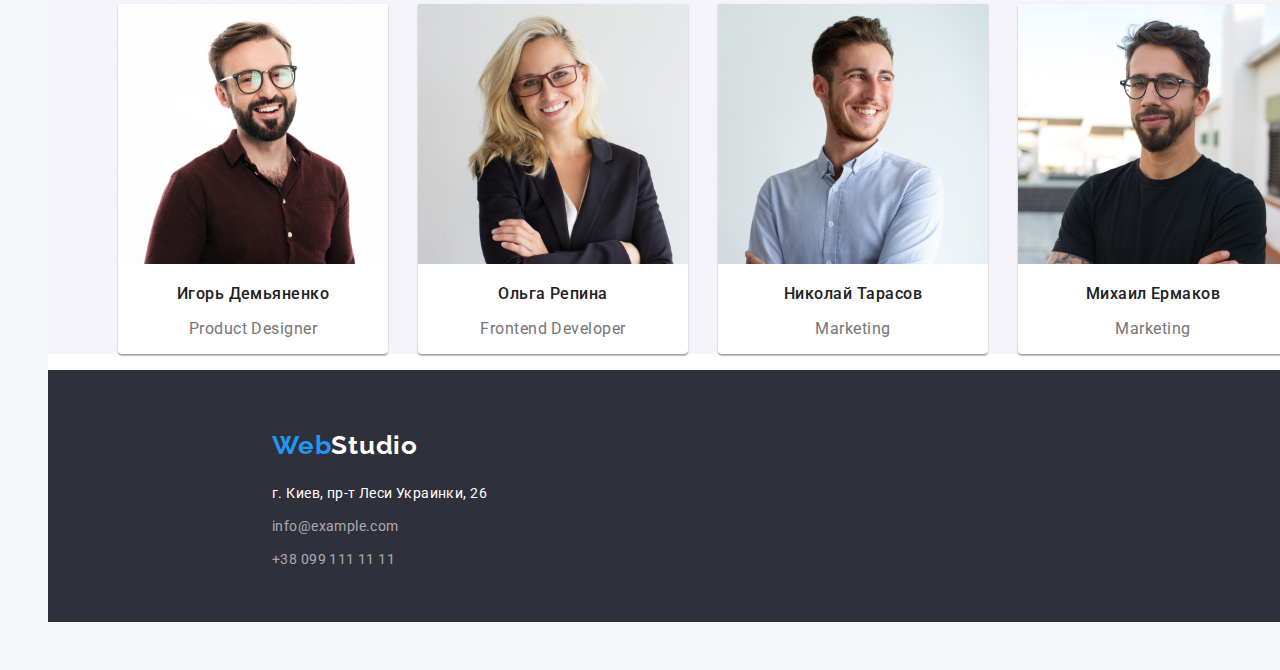
==== commit 1b98302a: "goit-markup-hw-02 v2.1" ====
--- a/index.html
+++ b/index.html
@@ -5,9 +5,9 @@
     <meta charset="UTF-8" />
     <meta name="viewport" content="width=device-width, initial-scale=1.0" />
     <title>WebStudio</title>
-    <link rel="stylesheet" href="./css/normalize.css">
-    <link rel="preconnect" href="https://fonts.gstatic.com">
-    <link href="https://fonts.googleapis.com/css2?family=Open+Sans:wght@400;600&family=Raleway:wght@100;300;400;600;700&family=Roboto:wght@400;500;700;900&display=swap" rel="stylesheet">
+    <link rel="stylesheet" href="./css/normalize.css" />
+    <link rel="preconnect" href="https://fonts.gstatic.com" />
+    <link href="https://fonts.googleapis.com/css2?family=Open+Sans:wght@400;600&family=Raleway:wght@100;300;400;600;700&family=Roboto:wght@400;500;700;900&display=swap" rel="stylesheet" />
     <link rel="preconnect" href="https://fonts.gstatic.com" />
     <link href="https://fonts.googleapis.com/css2?family=Open+Sans:wght@400;600&family=Raleway:wght@100;300;400;600;700&display=swap" rel="stylesheet" />
     <link rel="stylesheet" href="./css/common.css" />
@@ -20,123 +20,139 @@
             <!-- Навигация -->
             <nav class="site-nav">
                 <a href="./index.html">
-                    <span class="logo-accent">Web</span><span class="logo-header">Studio</span>
+                    <span class="logo-accent">Web</span
+                        ><span class="logo-header">Studio</span>
                 </a>
                 <ul class="nav-list">
                     <li>
-                        <a href="./index.html" class="link current">Cтудия</a>
-                    </li>
-                    <li>
-                        <a href="./portfolio.html" class="link">Портфолио</a>
-                    </li>
-                    <li>
-                        <a href="#contacts" class="link">Контакты</a>
+                        <a href="./index.html" class="link current">Cтудия</a
+                            >
+                        </li>
+                        <li>
+                            <a href="./portfolio.html" class="link"
+                                >Портфолио</a
+                            >
+                        </li>
+                        <li>
+                            <a href="#contacts" class="link">Контакты</a>
                     </li>
                 </ul>
                 <!-- Контакты -->
                 <ul class="contacts-list">
                     <li>
                         <a href="mailto:info@devstudio.com" class="link">info@devstudio.com</a
-            >
-          </li>
-          <li>
-            <a href="tel:+380961111111" class="link">+38 096 111 11 11</a>
-                    </li>
-                </ul>
-            </nav>
-        </header>
+                            >
+                        </li>
+                        <li>
+                            <a href="tel:+380961111111" class="link"
+                                >+38 096 111 11 11</a
+                            >
+                        </li>
+                    </ul>
+                </nav>
+            </header>
 
-        <main>
+            <main>
+                <!-- Герой -->
+                <section class="hero">
+                    <h1 class="hero-title">
+                        Эффективные решения для вашего бизнеса
+                    </h1>
+                    <a href="#" class="order-btn">Заказать услугу</a>
+                        </section>
+                        <!-- Особенности -->
+                        <section class="section">
+                            <h2 class="section-title hidden-title">Особенности</h2>
+                            <ul class="features">
+                                <li>
+                                    <h3 class="list-title">Внимание к деталям</h3>
+                                    <p>
+                                        Идейные соображения, а также начало повседневной работы по формированию позиции.
+                                    </p>
+                                </li>
+                                <li>
+                                    <h3 class="list-title">Пунктуальность</h3>
+                                    <p>
+                                        Задача организации, в особенности же рамки и место обучения кадров влечет за собой.
+                                    </p>
+                                </li>
+                                <li>
+                                    <h3 class="list-title">Планирование</h3>
+                                    <p>
+                                        Равным образом консультация с широким активом в значительной степени обуславливает.
+                                    </p>
+                                </li>
+                                <li>
+                                    <h3 class="list-title">Современные технологии</h3>
+                                    <p>
+                                        Значимость этих проблем настолько очевидна, что реализация плановых заданий.
+                                    </p>
+                                </li>
+                            </ul>
+                        </section>
+                        <!-- Чем мы занимаемся -->
+                        <section class="section">
+                            <h2 class="section-title">Чем мы занимаемся</h2>
+                            <ul class="about">
+                                <li>
+                                    <img src="./img/box 1.jpg" alt="img1" width="370" />
+                                </li>
+                                <li>
+                                    <img src="./img/box 2.jpg" alt="img2" width="370" />
+                                </li>
+                                <li>
+                                    <img src="./img/box 3.jpg" alt="img3" width="370" />
+                                </li>
+                            </ul>
+                        </section>
+                        <!-- Наша команда -->
+                        <section class="section team">
+                            <h2 class="section-title">Наша команда</h2>
+                            <ul class="team-list">
+                                <li>
+                                    <img src="./img/img1.jpg" alt="Портрет Игоря Демьяненко" width="270" />
+                                    <h3 class="list-title">Игорь Демьяненко</h3>
+                                    <p>Product Designer</p>
+                                </li>
+                                <li>
+                                    <img src="./img/img2.jpg" alt="Портрет Ольги Репиной" width="270" />
+                                    <h3 class="list-title">Ольга Репина</h3>
+                                    <p>Frontend Developer</p>
+                                </li>
+                                <li>
+                                    <img src="./img/img3.jpg" alt="Портрет Николая Тарасова" width="270" />
+                                    <h3 class="list-title">Николай Тарасов</h3>
+                                    <p>Marketing</p>
+                                </li>
+                                <li>
+                                    <img src="./img/img4.jpg" alt="Портрет Михаила Ермакова" width="270" />
+                                    <h3 class="list-title">Михаил Ермаков</h3>
+                                    <p>Marketing</p>
+                                </li>
+                            </ul>
+                        </section>
+                        </main>
 
-            <!-- Герой -->
-            <section class="hero">
-                <h1 class="hero-title">Эффективные решения для вашего бизнеса</h1>
-                <a href="#" class="order-btn">Заказать услугу</a>
-            </section>
-            <!-- Особенности -->
-            <section class="section">
-                <h2 class="section-title hidden-title">Особенности</h2>
-                <ul class="features">
-                    <li>
-                        <h3 class="list-title">Внимание к деталям</h3>
-                        <p>
-                            Идейные соображения, а также начало повседневной работы по формированию позиции.
-                        </p>
-                    </li>
-                    <li>
-                        <h3 class="list-title">Пунктуальность</h3>
-                        <p>
-                            Задача организации, в особенности же рамки и место обучения кадров влечет за собой.
-                        </p>
-                    </li>
-                    <li>
-                        <h3 class="list-title">Планирование</h3>
-                        <p>
-                            Равным образом консультация с широким активом в значительной степени обуславливает.
-                        </p>
-                    </li>
-                    <li>
-                        <h3 class="list-title">Современные технологии</h3>
-                        <p>
-                            Значимость этих проблем настолько очевидна, что реализация плановых заданий.
-                        </p>
-                    </li>
-                </ul>
-            </section>
-            <!-- Чем мы занимаемся -->
-            <section class="section">
-                <h2 class="section-title">Чем мы занимаемся</h2>
-                <ul class="about">
-                    <li><img src="./img/box 1.jpg" alt="img1" width="370" /></li>
-                    <li><img src="./img/box 2.jpg" alt="img2" width="370" /></li>
-                    <li><img src="./img/box 3.jpg" alt="img3" width="370" /></li>
-                </ul>
-            </section>
-            <!-- Наша команда -->
-            <section class="section team">
-                <h2 class="section-title">Наша команда</h2>
-                <ul class="team-list">
-                    <li>
-                        <img src="./img/img1.jpg" alt="Портрет Игоря Демьяненко" width="270" />
-                        <h3 class="list-title ">Игорь Демьяненко</h3>
-                        <p>Product Designer</p>
-                    </li>
-                    <li>
-                        <img src="./img/img2.jpg" alt="Портрет Ольги Репиной" width="270" />
-                        <h3 class="list-title">Ольга Репина</h3>
-                        <p>Frontend Developer</p>
-                    </li>
-                    <li>
-                        <img src="./img/img3.jpg" alt="Портрет Николая Тарасова" width="270" />
-                        <h3 class="list-title">Николай Тарасов</h3>
-                        <p>Marketing</p>
-                    </li>
-                    <li>
-                        <img src="./img/img4.jpg" alt="Портрет Михаила Ермакова" width="270" />
-                        <h3 class="list-title">Михаил Ермаков</h3>
-                        <p>Marketing</p>
-                    </li>
-                </ul>
-            </section>
+                        <footer class="footer">
+                            <a href="./index.html" class="all-logo-footer">
+                                <span class="logo-accent">Web</span
+                    ><span class="logo-footer">Studio</span>
+                            </a>
+                            <address class="adress">
+                    <a
+                        href="https://goo.gl/maps/UhhwCVumLmPJmTvy5"
+                        class="link address"
+                    >
+                        г. Киев, пр-т Леси Украинки, 26</a
+                    >
+
+                    <p>
+                        <a href="mailto:info@example.com">info@example.com</a>
+                    </p>
+                    <p><a href="tel:+380991111111">+38 099 111 11 11</a></p>
+                </address>
+                        </footer>
     </div>
-    </main>
-
-    <footer class="footer">
-        <a href="./index.html">
-            <span class="logo-accent">Web</span
-        ><span class="logo-footer">Studio</span>
-        </a>
-        <address class="adress">
-          <a href="https://goo.gl/maps/UhhwCVumLmPJmTvy5" class="link address">
-            г. Киев, пр-т Леси Украинки, 26</a
-          >
-        </address>
-        <address class="adress">
-          <p><a href="mailto:info@example.com">info@example.com</a></p>
-          <p><a href="tel:+380991111111">+38 099 111 11 11</a></p>
-        </address>
-        </div>
-    </footer>
 </body>
 
 </html>--- a/css/common.css
+++ b/css/common.css
@@ -154,7 +154,9 @@
 
 .footer {
     width: 1600px;
-    height: 252px;
+    height: 192px;
+    padding-top: 60px;
+    padding-left: 215px;
 }
 
 .footer a {
@@ -165,6 +167,10 @@
     color: var(--primary-white);
 }
 
+.all-logo-footer {
+    padding: 9px;
+}
+
 .adress a {
     font-family: 'Roboto';
     font-style: normal;
@@ -172,4 +178,17 @@
     font-size: 14px;
     line-height: 24px;
     letter-spacing: 0.03em;
+}
+
+.adress {
+    margin-top: 20px;
+}
+
+.adress p {
+    margin: 9px 0px 9px 0px;
+}
+
+.adress a {
+    padding: 9px;
+    /* margin: 9px; */
 }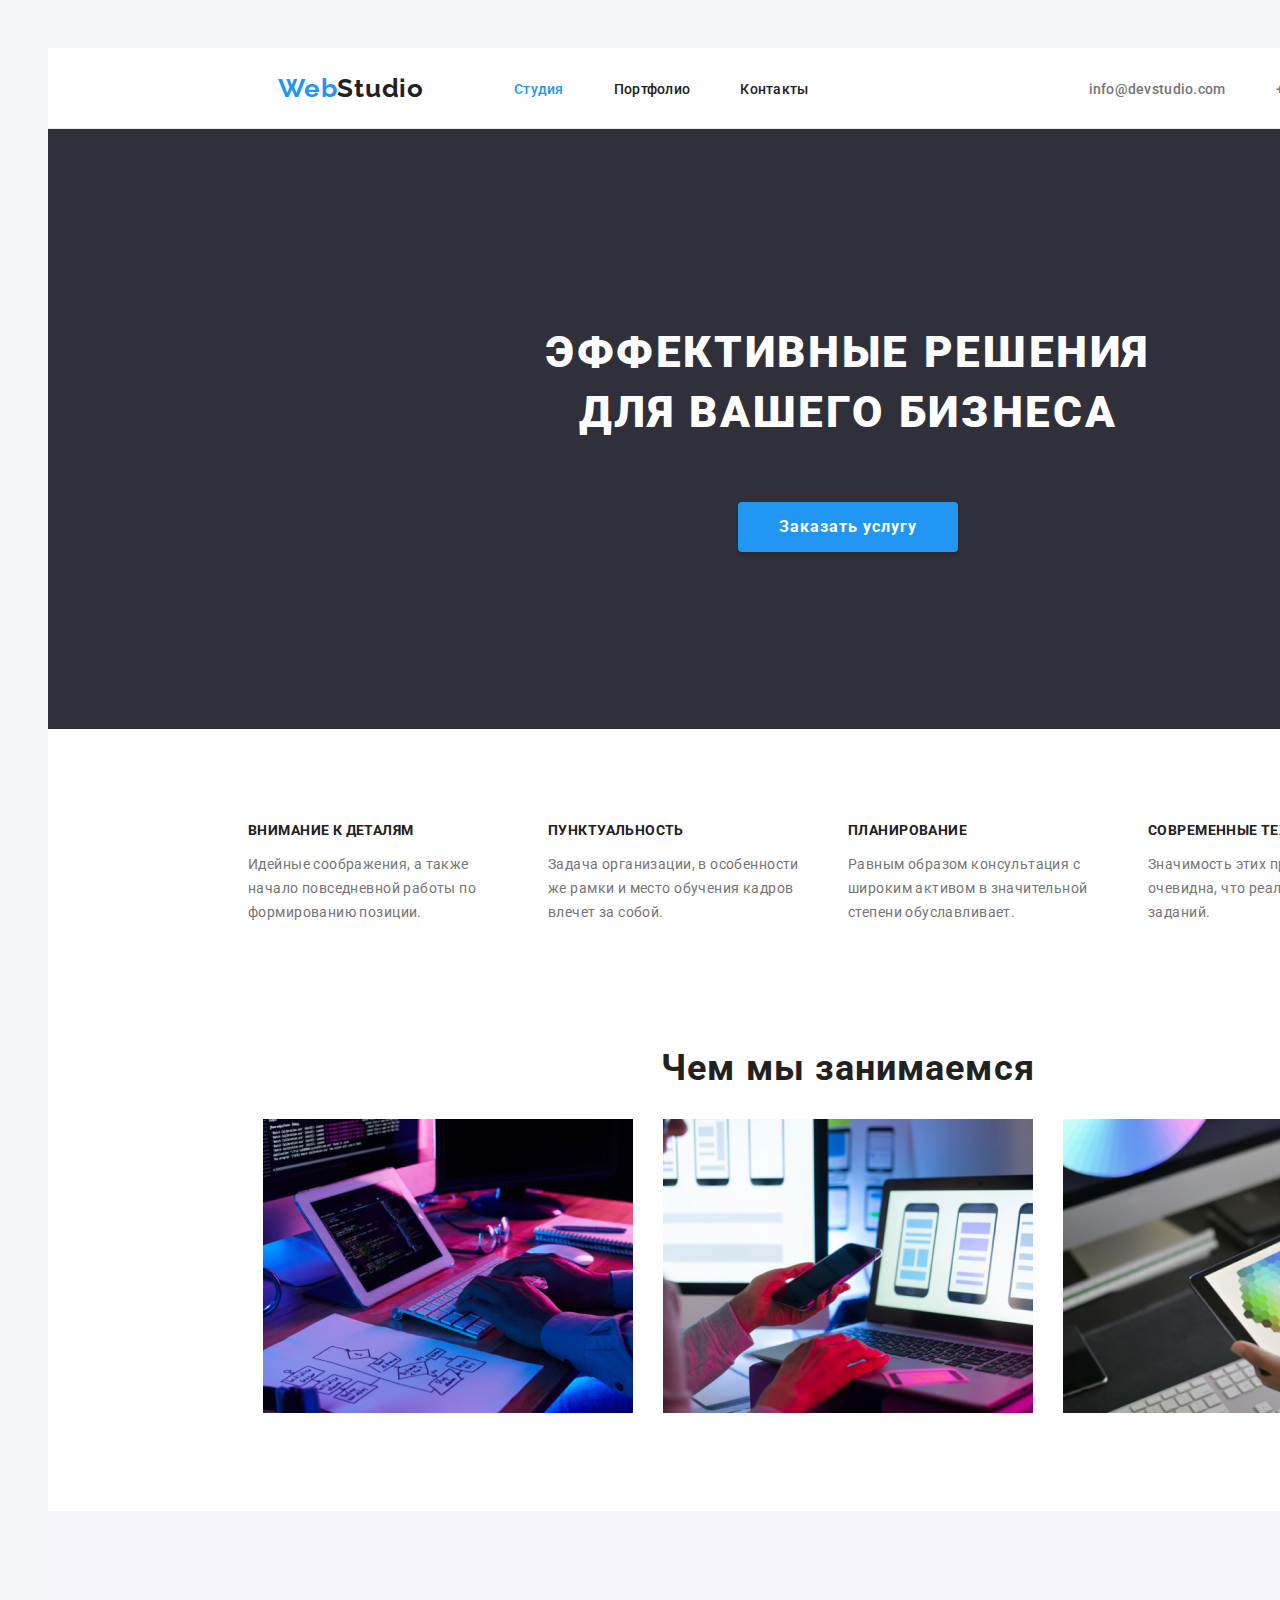
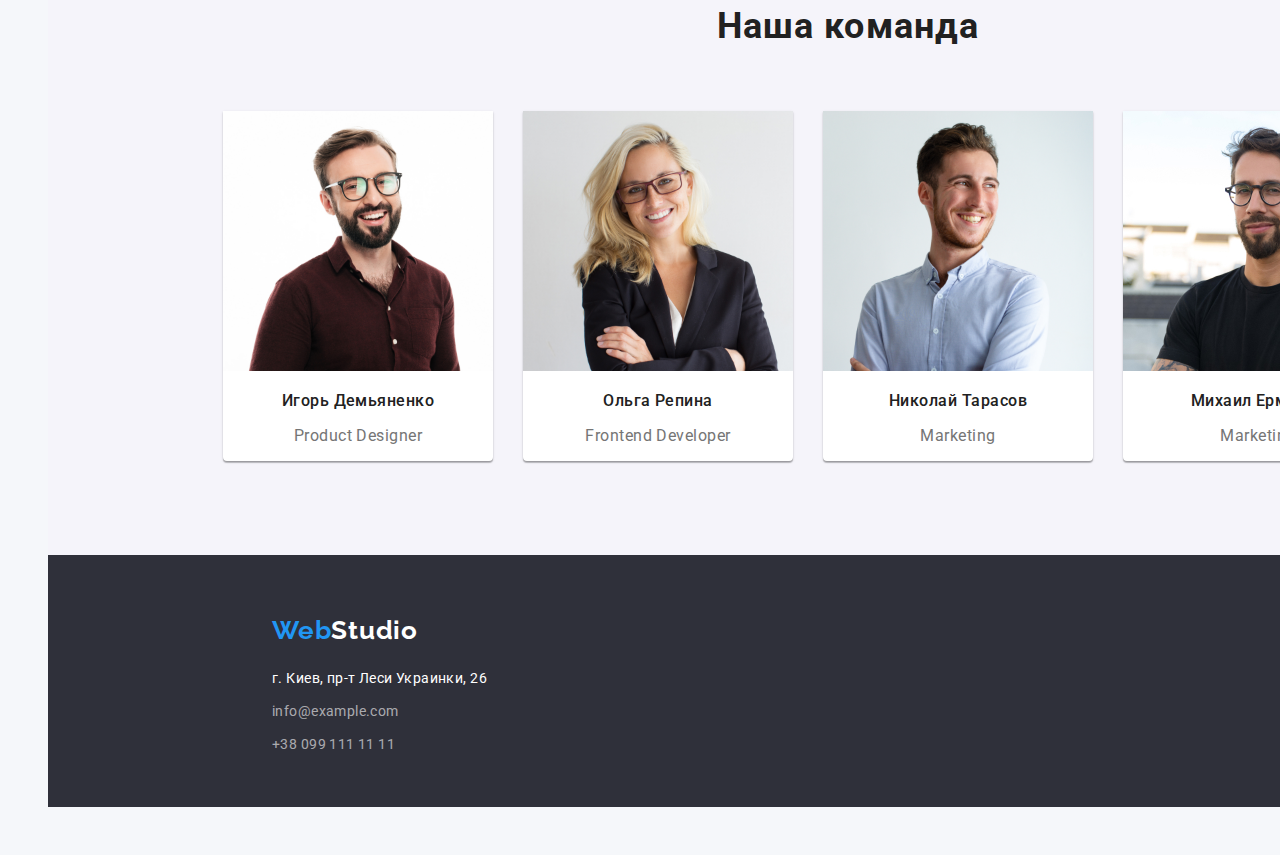
==== commit 215da15c: "goit-markup-hw-02 v2.2" ====
--- a/index.html
+++ b/index.html
@@ -61,7 +61,7 @@
                     <a href="#" class="order-btn">Заказать услугу</a>
                         </section>
                         <!-- Особенности -->
-                        <section class="section">
+                        <section class="section features">
                             <h2 class="section-title hidden-title">Особенности</h2>
                             <ul class="features">
                                 <li>
@@ -91,20 +91,22 @@
                             </ul>
                         </section>
                         <!-- Чем мы занимаемся -->
-                        <section class="section">
-                            <h2 class="section-title">Чем мы занимаемся</h2>
-                            <ul class="about">
-                                <li>
-                                    <img src="./img/box 1.jpg" alt="img1" width="370" />
-                                </li>
-                                <li>
-                                    <img src="./img/box 2.jpg" alt="img2" width="370" />
-                                </li>
-                                <li>
-                                    <img src="./img/box 3.jpg" alt="img3" width="370" />
-                                </li>
-                            </ul>
-                        </section>
+                        <div class="about-container">
+                            <section class="section">
+                                <h2 class="section-title">Чем мы занимаемся</h2>
+                                <ul class="about">
+                                    <li>
+                                        <img src="./img/box 1.jpg" alt="img1" width="370" />
+                                    </li>
+                                    <li>
+                                        <img src="./img/box 2.jpg" alt="img2" width="370" />
+                                    </li>
+                                    <li>
+                                        <img src="./img/box 3.jpg" alt="img3" width="370" />
+                                    </li>
+                                </ul>
+                            </section>
+                        </div>
                         <!-- Наша команда -->
                         <section class="section team">
                             <h2 class="section-title">Наша команда</h2>
--- a/css/common.css
+++ b/css/common.css
@@ -41,7 +41,7 @@
 
 .header {
     width: 1600px;
-    border-bottom: solid #ececec;
+    border-bottom: 1px solid #ececec;
 }
 
 
@@ -153,7 +153,6 @@
 /* Footer */
 
 .footer {
-    width: 1600px;
     height: 192px;
     padding-top: 60px;
     padding-left: 215px;
--- a/css/main.css
+++ b/css/main.css
@@ -9,11 +9,12 @@
 }
 
 .hero-title {
-    position: absolute;
+    /* position: absolute; */
     width: 696px;
-    height: 120px;
-    left: 452px;
-    top: 280px;
+    /* height: 120px; */
+    padding-top: 164px;
+    /* left: 452px;
+    top: 280px; */
     color: var(--primary-white);
     font-weight: 900;
     font-style: normal;
@@ -25,9 +26,6 @@
 }
 
 .order-btn {
-    position: absolute;
-    left: 700px;
-    top: 430px;
     width: 200px;
     background-color: var(--accent-color);
     color: var(--primary-white);
@@ -69,18 +67,34 @@
 
 /* Features Section */
 
+.section.features {
+    margin: auto;
+}
+
 .section-title.hidden-title {
-    visibility: hidden;
+    position: absolute;
+    width: 1px;
+    height: 1px;
+    margin: -1px;
+    border: 0;
+    padding: 0;
+    white-space: nowrap;
+    clip-path: inset(100%);
+    clip: rect(0 0 0 0);
+    overflow: hidden;
 }
 
 .features {
     display: flex;
     flex-direction: row;
+    margin-left: 145px;
 }
 
 .features>li {
-    margin-left: 30px;
+    padding: 15px;
     width: 270px;
+    margin-top: 48px;
+    margin-bottom: 48px;
 }
 
 .features .list-title {
@@ -108,23 +122,38 @@
 .about {
     display: flex;
     flex-direction: row;
+    margin-left: 145px;
+}
+
+.about .section-title {
+    text-align: center;
 }
 
 .about li {
-    margin-left: 30px;
+    padding-left: 30px;
 }
+
+.about-container {}
 
 
 /* Team Section */
 
 .section.team {
     background-color: var(--secondary-background);
+    margin-top: 94px;
+}
+
+.team .section-title {
     padding-top: 94px;
+    padding-bottom: 4px;
 }
 
 .team-list {
     display: flex;
     flex-direction: row;
+    margin-block-end: 0em;
+    padding-bottom: 94px;
+    padding-left: 145px;
 }
 
 .team-list li {
@@ -138,6 +167,7 @@
 }
 
 .team-list .list-title {
+    /* padding-top: 44px; */
     font-family: 'Roboto';
     font-style: normal;
     font-weight: 500;
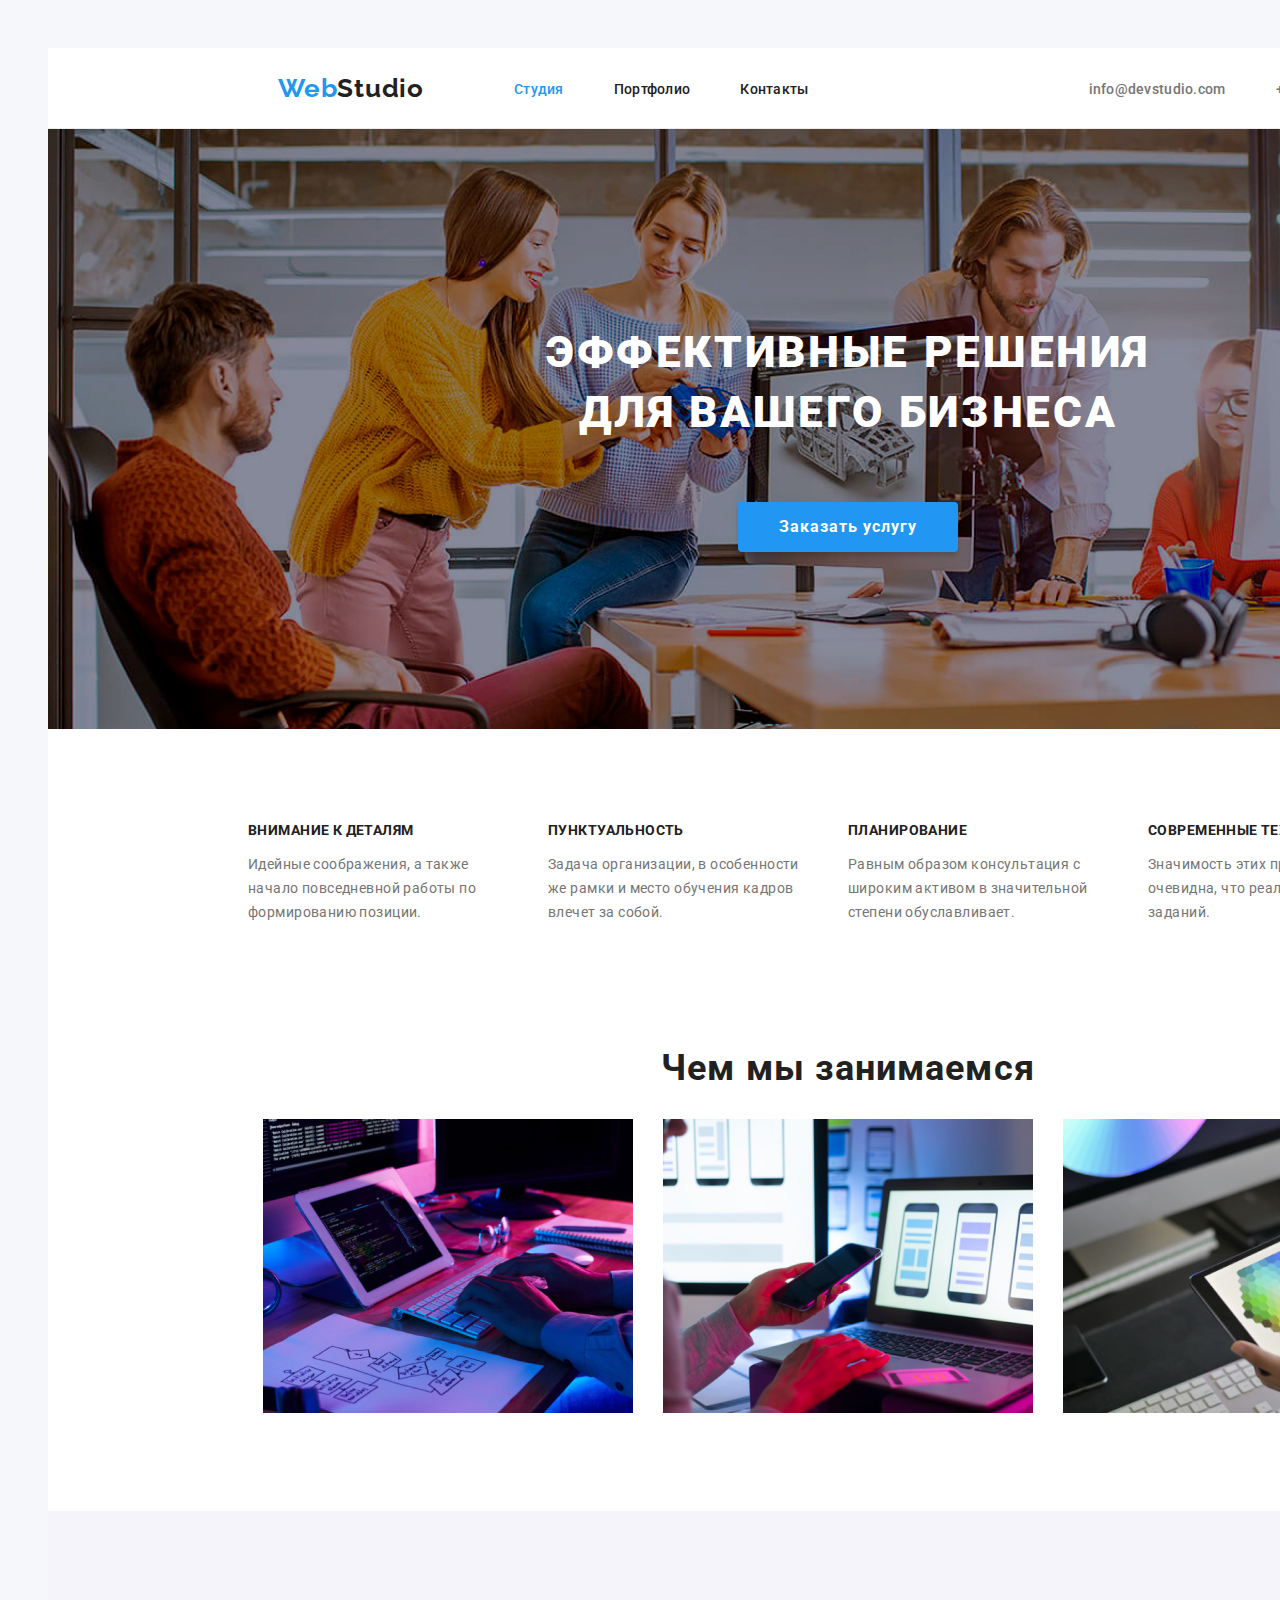
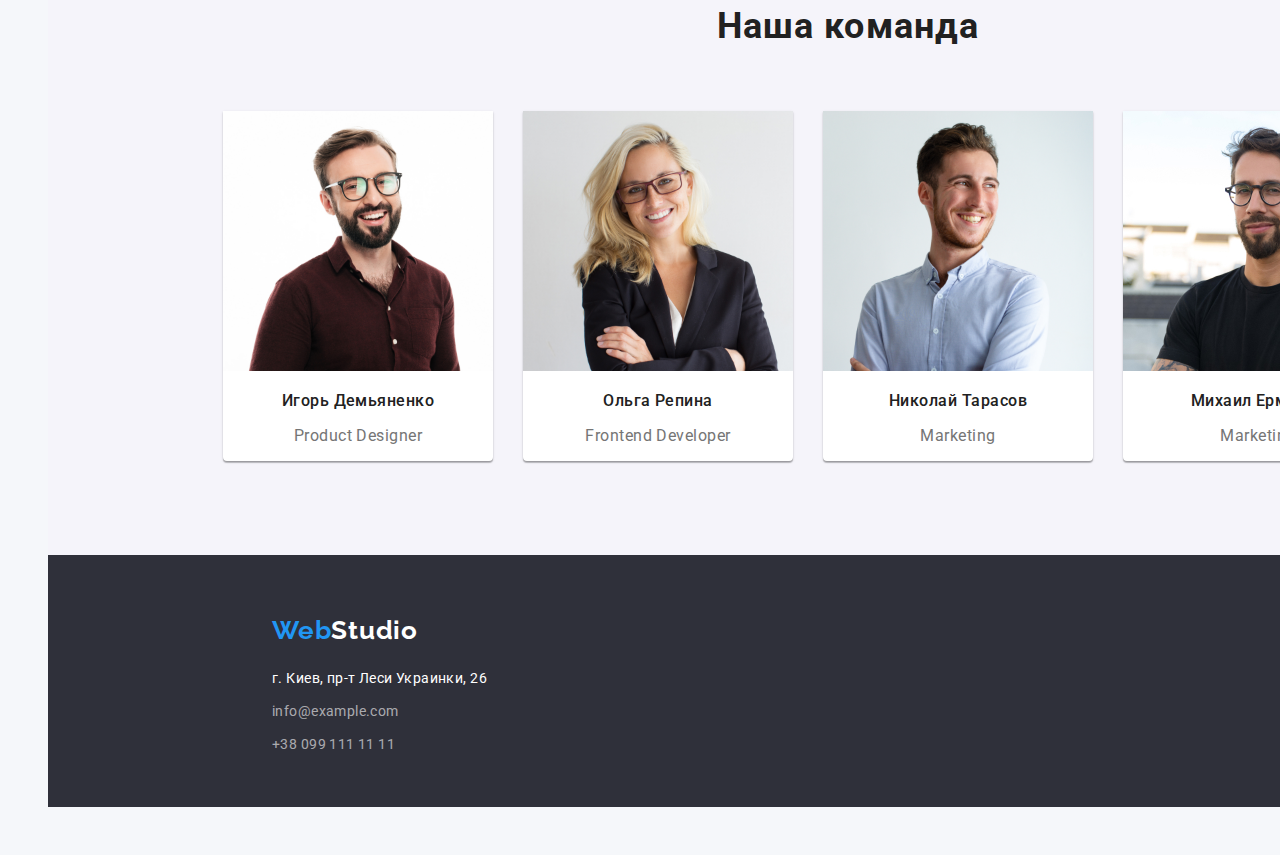
==== commit cd47ff58: "1" ====
--- a/index.html
+++ b/index.html
@@ -59,6 +59,7 @@
                         Эффективные решения для вашего бизнеса
                     </h1>
                     <a href="#" class="order-btn">Заказать услугу</a>
+                        <!-- <div class="color-overlay"></div> -->
                         </section>
                         <!-- Особенности -->
                         <section class="section features">
@@ -90,6 +91,7 @@
                                 </li>
                             </ul>
                         </section>
+
                         <!-- Чем мы занимаемся -->
                         <div class="about-container">
                             <section class="section">
--- a/css/common.css
+++ b/css/common.css
@@ -5,6 +5,7 @@
     --accent-color: #2196f3;
     --primary-white: #ffffff;
     --primary-background: #2f303a;
+    --primary-background-opacity40: rgba(47, 48, 58, 0.4);
     --secondary-background: #f5f4fa;
 }
 
@@ -12,6 +13,7 @@
     font-family: 'Roboto', sans-serif;
     background: #f5f7fa;
     padding: 40px;
+    width: fit-content;
 }
 
 li {
@@ -26,14 +28,14 @@
     font-style: normal;
 }
 
-.footer,
-.hero {
+.footer {
     background-color: var(--primary-background);
 }
 
 .wrapper {
     width: 1600px;
     background-color: var(--primary-white);
+    box-sizing: border-box;
 }
 
 
@@ -80,7 +82,7 @@
     font-weight: 700;
     font-style: normal;
     font-size: 26px;
-    line-height: 31px;
+    line-height: 1.192;
     letter-spacing: 0.03em;
 }
 
@@ -96,10 +98,11 @@
 }
 
 .nav-list .link {
+    display: inline-block;
     color: var(--title-text-color);
     font-weight: 500;
     font-size: 14px;
-    line-height: 16px;
+    line-height: 1.142;
     letter-spacing: 0.02em;
     margin-left: 50px;
 }
@@ -123,10 +126,15 @@
     color: var(--primary-text-color);
     font-weight: 500;
     font-size: 14px;
-    line-height: 16px;
+    line-height: 1.142;
     letter-spacing: 0.02em;
     margin-left: 50px;
 }
+
+
+/* .contacts-list .link:not(:first-child) {
+    
+} */
 
 .contacts-list .link:hover,
 .contacts-list .link:focus {
@@ -153,7 +161,8 @@
 /* Footer */
 
 .footer {
-    height: 192px;
+    /* width: 1348px; */
+    min-height: 192px;
     padding-top: 60px;
     padding-left: 215px;
 }
--- a/css/main.css
+++ b/css/main.css
@@ -3,18 +3,26 @@
 .hero {
     display: flex;
     flex-direction: column;
+    align-items: center;
+    width: 100%;
+    height: 600px;
+    background-image: url(../img/hero.jpg);
+    overflow: visible;
+    background-color: var(--primary-background-opacity40);
+}
+
+
+/* .color-overlay {
     width: 1600px;
     height: 600px;
-    align-items: center;
-}
+    background: #000000;
+    opacity: 0.7;
+    position: absolute;
+} */
 
 .hero-title {
-    /* position: absolute; */
     width: 696px;
-    /* height: 120px; */
     padding-top: 164px;
-    /* left: 452px;
-    top: 280px; */
     color: var(--primary-white);
     font-weight: 900;
     font-style: normal;
